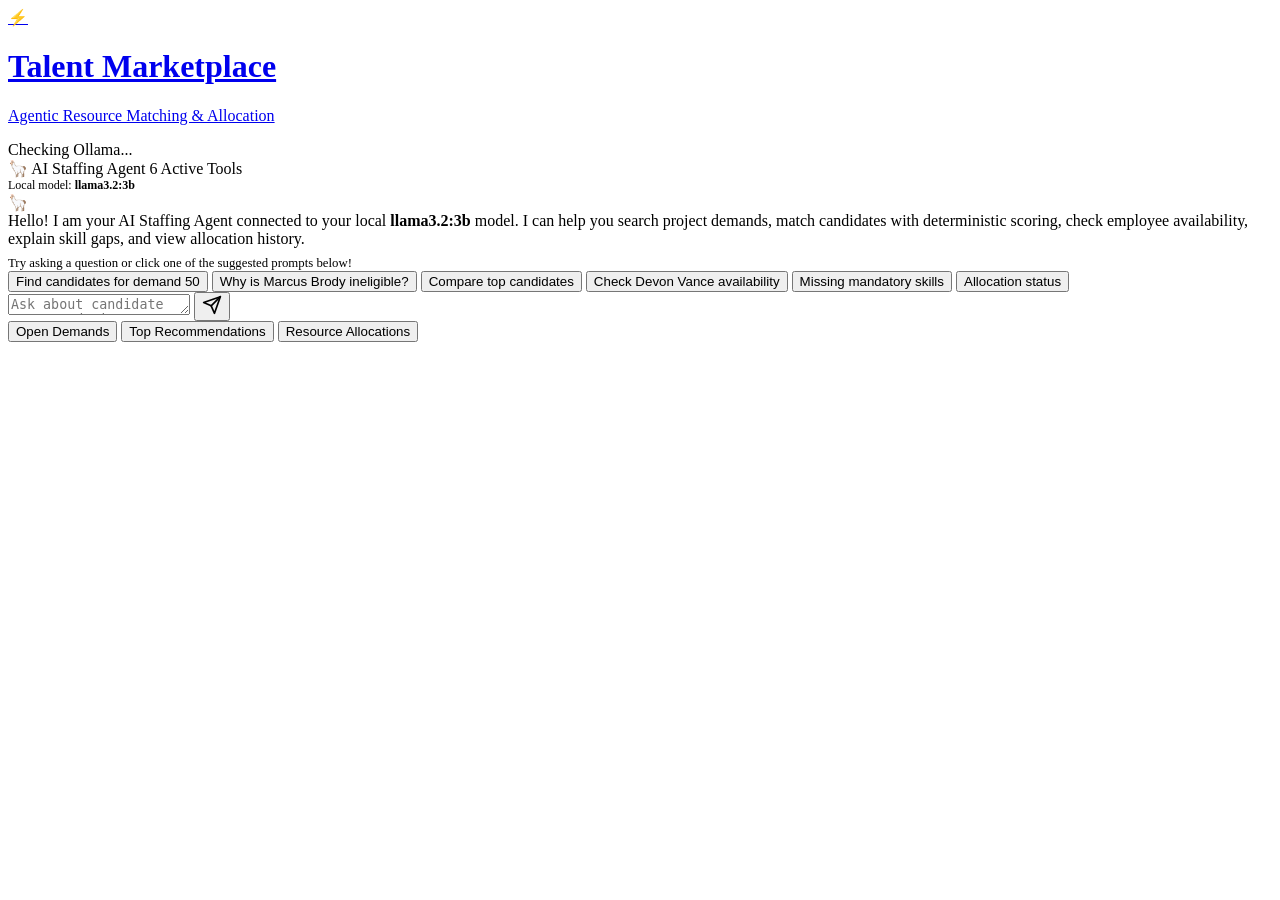
==== src/main/resources/static/index.html @ 1c545f40 "feat(ai): complete Phase 6 Agentic AI Integration with local Ollama llama3.2:3b and tool allowlist" ====
<!DOCTYPE html>
<html lang="en">
<head>
    <meta charset="UTF-8">
    <meta name="viewport" content="width=device-width, initial-scale=1.0">
    <title>AI-Driven Talent & Resource Allocation Marketplace</title>
    <meta name="description" content="Intelligent resource management marketplace matching employees to project demands using deterministic eligibility, availability assessment, and local Agentic AI with Ollama llama3.2:3b.">
    <!-- Google Fonts: Inter -->
    <link rel="preconnect" href="https://fonts.googleapis.com">
    <link rel="preconnect" href="https://fonts.gstatic.com" crossorigin>
    <link href="https://fonts.googleapis.com/css2?family=Inter:wght@400;500;600;700&display=swap" rel="stylesheet">
    <link rel="stylesheet" href="/css/style.css">
</head>
<body>
    <!-- Navbar -->
    <header class="navbar">
        <div class="nav-container">
            <a href="/" class="brand">
                <div class="brand-icon">⚡</div>
                <div class="brand-text">
                    <h1>Talent Marketplace</h1>
                    <p>Agentic Resource Matching & Allocation</p>
                </div>
            </a>
            <div class="status-badge-container">
                <div class="ollama-badge" id="ollamaStatusPill">
                    <span class="pulse-dot" id="statusDot"></span>
                    <span id="statusText">Checking Ollama...</span>
                </div>
            </div>
        </div>
    </header>

    <!-- Main Content Area -->
    <main class="main-wrapper">
        <!-- AI Staffing Agent Chat Panel -->
        <section class="chat-panel" aria-label="AI Staffing Agent Chat">
            <div class="chat-header">
                <div class="chat-header-title">
                    <span>🦙</span>
                    <span>AI Staffing Agent</span>
                    <span class="chat-tools-count">6 Active Tools</span>
                </div>
                <div style="font-size: 0.75rem; color: var(--text-muted);">
                    Local model: <strong>llama3.2:3b</strong>
                </div>
            </div>

            <!-- Messages Stream -->
            <div class="chat-messages" id="chatMessages">
                <div class="message-bubble assistant">
                    <div class="avatar ai-avatar">🦙</div>
                    <div class="message-content">
                        Hello! I am your AI Staffing Agent connected to your local <strong>llama3.2:3b</strong> model.
                        I can help you search project demands, match candidates with deterministic scoring, check employee availability, explain skill gaps, and view allocation history.
                        <div style="margin-top: 0.5rem; font-size: 0.8rem; color: var(--text-secondary);">
                            Try asking a question or click one of the suggested prompts below!
                        </div>
                    </div>
                </div>
            </div>

            <!-- Quick Prompts Bar -->
            <div class="quick-prompts" aria-label="Quick Prompt Suggestions">
                <button class="prompt-chip" data-prompt="Find eligible candidates for demand 50">Find candidates for demand 50</button>
                <button class="prompt-chip" data-prompt="Why is Marcus Brody not eligible for demand 50?">Why is Marcus Brody ineligible?</button>
                <button class="prompt-chip" data-prompt="Compare the top three candidates for demand 50">Compare top candidates</button>
                <button class="prompt-chip" data-prompt="Check whether Devon Vance is available during November 2026">Check Devon Vance availability</button>
                <button class="prompt-chip" data-prompt="Which mandatory skills are missing for demand 50?">Missing mandatory skills</button>
                <button class="prompt-chip" data-prompt="Show the current allocation status for demand 50">Allocation status</button>
            </div>

            <!-- Chat Input Area -->
            <form class="chat-input-area" id="chatForm" onsubmit="return false;">
                <textarea
                    id="chatInput"
                    class="chat-input"
                    placeholder="Ask about candidate recommendations, availability, or allocations..."
                    rows="1"
                    aria-label="Ask AI Assistant"
                ></textarea>
                <button type="submit" id="sendBtn" class="send-btn" aria-label="Send message">
                    <svg width="20" height="20" viewBox="0 0 24 24" fill="none" stroke="currentColor" stroke-width="2" stroke-linecap="round" stroke-linejoin="round">
                        <line x1="22" y1="2" x2="11" y2="13"></line>
                        <polygon points="22 2 15 22 11 13 2 9 22 2"></polygon>
                    </svg>
                </button>
            </form>
        </section>

        <!-- Marketplace Dashboard Overview -->
        <section class="dashboard-panel" aria-label="Marketplace Overview Dashboard">
            <div class="dashboard-header">
                <div class="tab-buttons">
                    <button class="tab-btn active" data-tab="demands">Open Demands</button>
                    <button class="tab-btn" data-tab="candidates">Top Recommendations</button>
                    <button class="tab-btn" data-tab="allocations">Resource Allocations</button>
                </div>
            </div>

            <div class="dashboard-content" id="dashboardContent">
                <!-- Dynamically loaded by app.js -->
            </div>
        </section>
    </main>

    <script src="/js/app.js"></script>
</body>
</html>
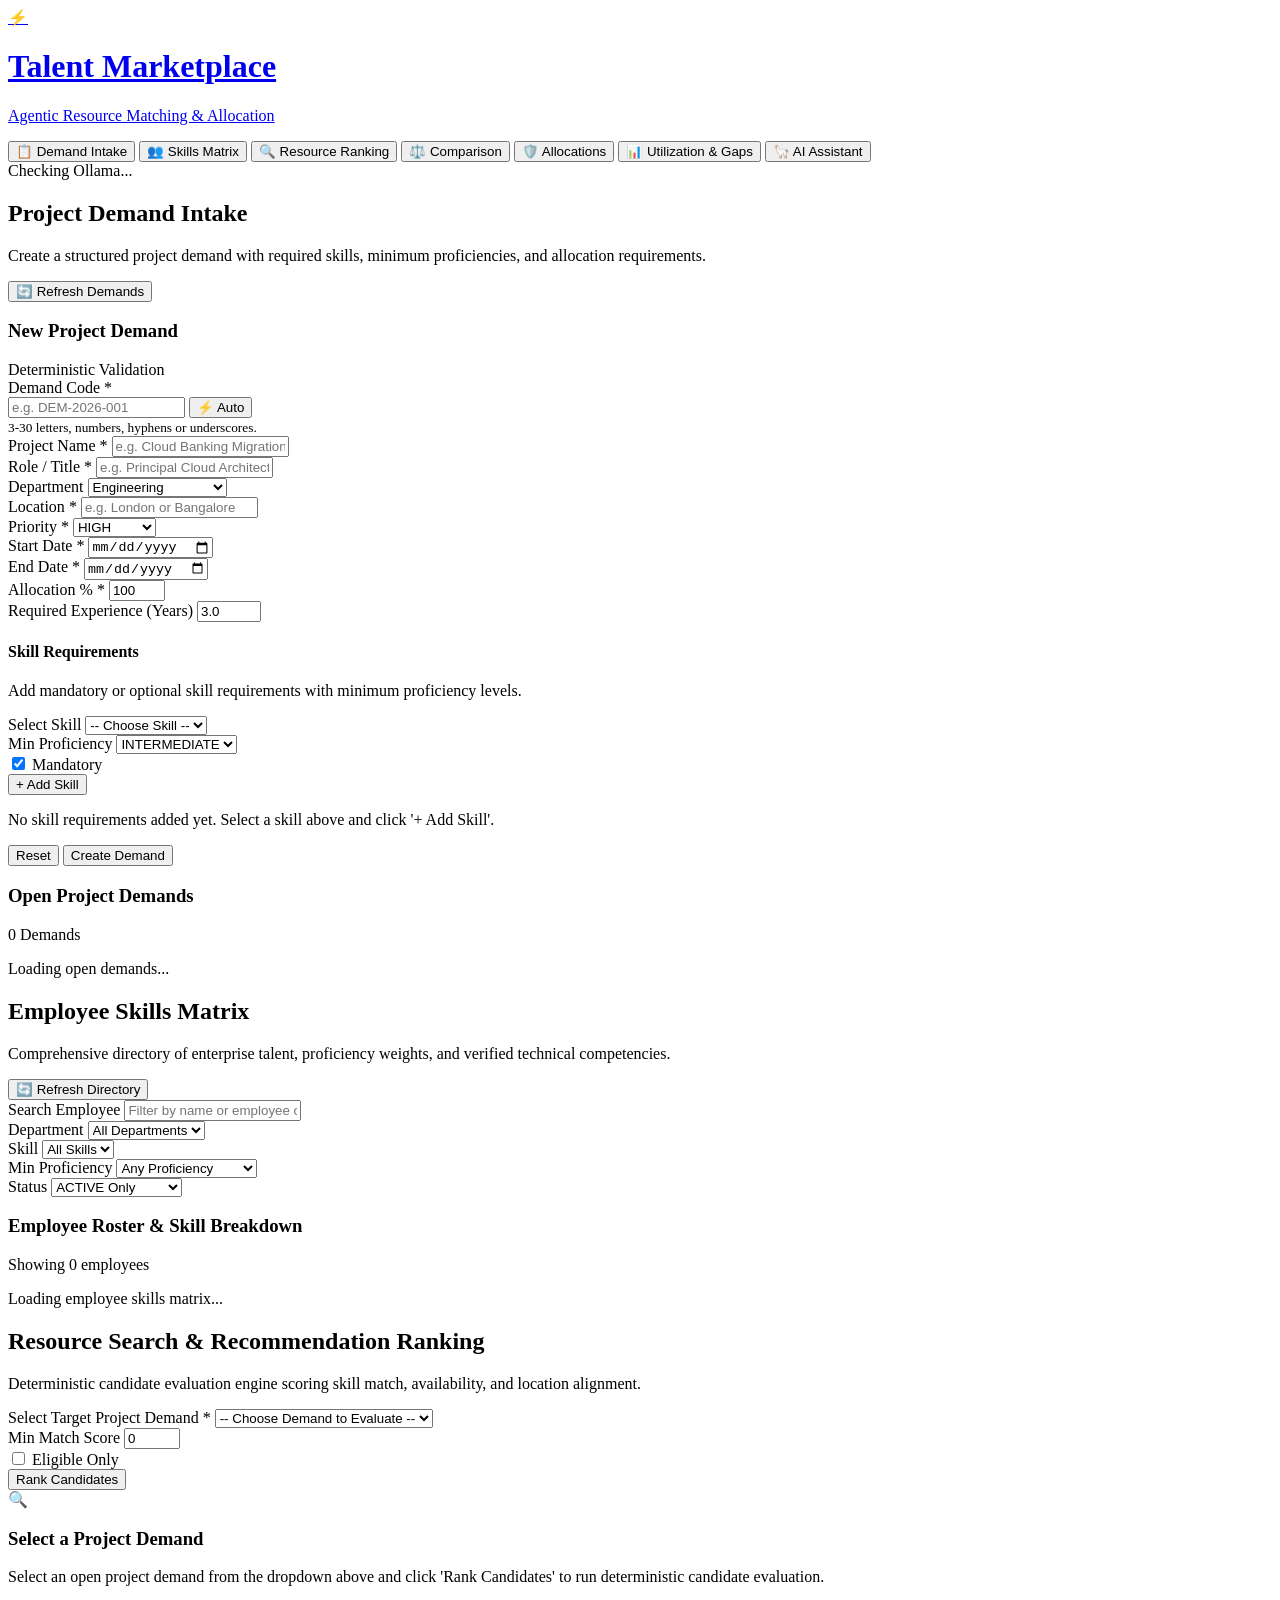
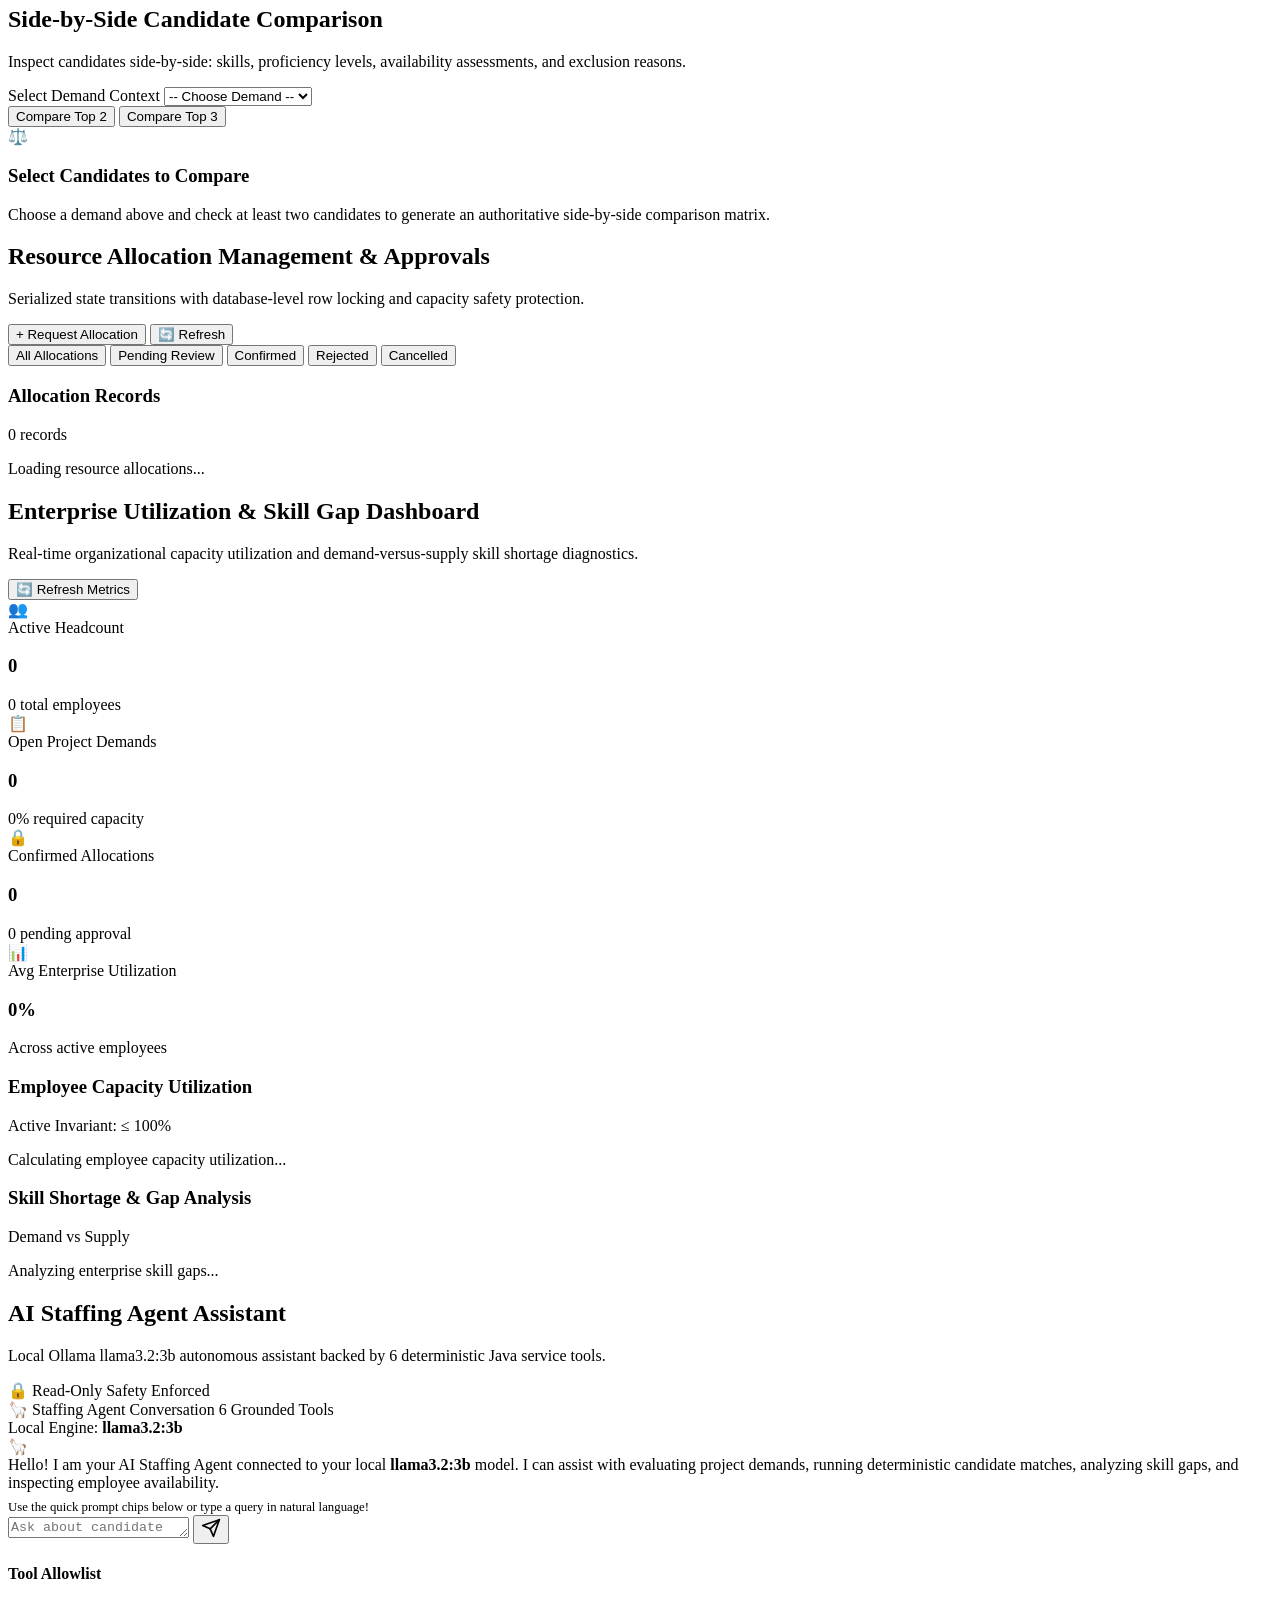
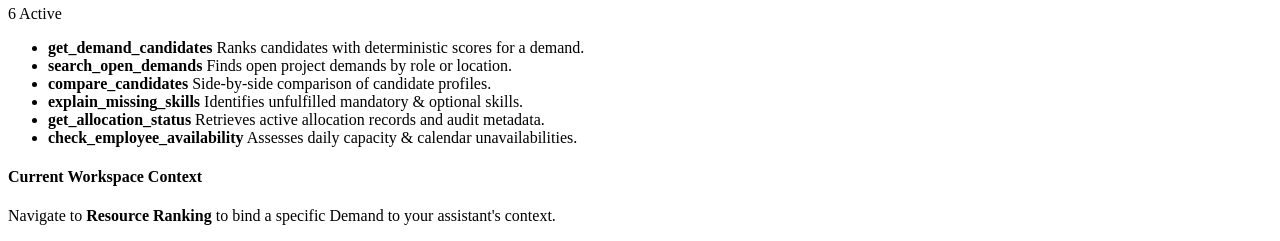
==== commit 11f92143: "feat(ui): complete marketplace screens and workflows" ====
--- a/src/main/resources/static/index.html
+++ b/src/main/resources/static/index.html
@@ -12,18 +12,71 @@
     <link rel="stylesheet" href="/css/style.css">
 </head>
 <body>
+    <!-- Global Notification Banner -->
+    <div id="toastNotification" class="toast-notification" role="alert" aria-live="polite" style="display: none;"></div>
+
+    <!-- Confirmation / Action Modal -->
+    <div id="actionModal" class="modal-overlay" style="display: none;" role="dialog" aria-modal="true" aria-labelledby="modalTitle">
+        <div class="modal-container">
+            <div class="modal-header">
+                <h3 id="modalTitle">Confirm Action</h3>
+                <button type="button" class="modal-close-btn" id="modalCloseBtn" aria-label="Close dialog">&times;</button>
+            </div>
+            <div class="modal-body" id="modalBody">
+                <!-- Injected dynamically -->
+            </div>
+            <div class="modal-footer" id="modalFooter">
+                <button type="button" class="btn btn-secondary" id="modalCancelBtn">Cancel</button>
+                <button type="button" class="btn btn-primary" id="modalConfirmBtn">Proceed</button>
+            </div>
+        </div>
+    </div>
+
     <!-- Navbar -->
     <header class="navbar">
         <div class="nav-container">
-            <a href="/" class="brand">
+            <a href="/" class="brand" aria-label="Talent Marketplace Home">
                 <div class="brand-icon">⚡</div>
                 <div class="brand-text">
                     <h1>Talent Marketplace</h1>
                     <p>Agentic Resource Matching & Allocation</p>
                 </div>
             </a>
+
+            <!-- Screen Navigation Tabs -->
+            <nav class="nav-tabs" aria-label="Primary Application Navigation">
+                <button class="nav-tab active" data-screen="demand-intake" id="navTabDemandIntake">
+                    <span class="tab-icon">📋</span>
+                    <span class="tab-label">Demand Intake</span>
+                </button>
+                <button class="nav-tab" data-screen="skills-matrix" id="navTabSkillsMatrix">
+                    <span class="tab-icon">👥</span>
+                    <span class="tab-label">Skills Matrix</span>
+                </button>
+                <button class="nav-tab" data-screen="resource-ranking" id="navTabResourceRanking">
+                    <span class="tab-icon">🔍</span>
+                    <span class="tab-label">Resource Ranking</span>
+                </button>
+                <button class="nav-tab" data-screen="candidate-comparison" id="navTabCandidateComparison">
+                    <span class="tab-icon">⚖️</span>
+                    <span class="tab-label">Comparison</span>
+                </button>
+                <button class="nav-tab" data-screen="allocation-approvals" id="navTabAllocationApprovals">
+                    <span class="tab-icon">🛡️</span>
+                    <span class="tab-label">Allocations</span>
+                </button>
+                <button class="nav-tab" data-screen="utilization-dashboard" id="navTabUtilizationDashboard">
+                    <span class="tab-icon">📊</span>
+                    <span class="tab-label">Utilization & Gaps</span>
+                </button>
+                <button class="nav-tab" data-screen="ai-assistant" id="navTabAiAssistant">
+                    <span class="tab-icon">🦙</span>
+                    <span class="tab-label">AI Assistant</span>
+                </button>
+            </nav>
+
             <div class="status-badge-container">
-                <div class="ollama-badge" id="ollamaStatusPill">
+                <div class="ollama-badge" id="ollamaStatusPill" title="Ollama Service Status">
                     <span class="pulse-dot" id="statusDot"></span>
                     <span id="statusText">Checking Ollama...</span>
                 </div>
@@ -31,79 +84,574 @@
         </div>
     </header>
 
-    <!-- Main Content Area -->
-    <main class="main-wrapper">
-        <!-- AI Staffing Agent Chat Panel -->
-        <section class="chat-panel" aria-label="AI Staffing Agent Chat">
-            <div class="chat-header">
-                <div class="chat-header-title">
-                    <span>🦙</span>
-                    <span>AI Staffing Agent</span>
-                    <span class="chat-tools-count">6 Active Tools</span>
-                </div>
-                <div style="font-size: 0.75rem; color: var(--text-muted);">
-                    Local model: <strong>llama3.2:3b</strong>
-                </div>
-            </div>
-
-            <!-- Messages Stream -->
-            <div class="chat-messages" id="chatMessages">
-                <div class="message-bubble assistant">
-                    <div class="avatar ai-avatar">🦙</div>
-                    <div class="message-content">
-                        Hello! I am your AI Staffing Agent connected to your local <strong>llama3.2:3b</strong> model.
-                        I can help you search project demands, match candidates with deterministic scoring, check employee availability, explain skill gaps, and view allocation history.
-                        <div style="margin-top: 0.5rem; font-size: 0.8rem; color: var(--text-secondary);">
-                            Try asking a question or click one of the suggested prompts below!
-                        </div>
-                    </div>
-                </div>
-            </div>
-
-            <!-- Quick Prompts Bar -->
-            <div class="quick-prompts" aria-label="Quick Prompt Suggestions">
-                <button class="prompt-chip" data-prompt="Find eligible candidates for demand 50">Find candidates for demand 50</button>
-                <button class="prompt-chip" data-prompt="Why is Marcus Brody not eligible for demand 50?">Why is Marcus Brody ineligible?</button>
-                <button class="prompt-chip" data-prompt="Compare the top three candidates for demand 50">Compare top candidates</button>
-                <button class="prompt-chip" data-prompt="Check whether Devon Vance is available during November 2026">Check Devon Vance availability</button>
-                <button class="prompt-chip" data-prompt="Which mandatory skills are missing for demand 50?">Missing mandatory skills</button>
-                <button class="prompt-chip" data-prompt="Show the current allocation status for demand 50">Allocation status</button>
-            </div>
-
-            <!-- Chat Input Area -->
-            <form class="chat-input-area" id="chatForm" onsubmit="return false;">
-                <textarea
-                    id="chatInput"
-                    class="chat-input"
-                    placeholder="Ask about candidate recommendations, availability, or allocations..."
-                    rows="1"
-                    aria-label="Ask AI Assistant"
-                ></textarea>
-                <button type="submit" id="sendBtn" class="send-btn" aria-label="Send message">
-                    <svg width="20" height="20" viewBox="0 0 24 24" fill="none" stroke="currentColor" stroke-width="2" stroke-linecap="round" stroke-linejoin="round">
-                        <line x1="22" y1="2" x2="11" y2="13"></line>
-                        <polygon points="22 2 15 22 11 13 2 9 22 2"></polygon>
-                    </svg>
-                </button>
-            </form>
+    <!-- Main Container -->
+    <main class="main-content" id="mainAppContent">
+
+        <!-- ========================================== -->
+        <!-- SCREEN 1: DEMAND INTAKE                    -->
+        <!-- ========================================== -->
+        <section id="screen-demand-intake" class="app-screen active" aria-labelledby="headingDemandIntake">
+            <div class="screen-header">
+                <div>
+                    <h2 id="headingDemandIntake">Project Demand Intake</h2>
+                    <p class="screen-subtitle">Create a structured project demand with required skills, minimum proficiencies, and allocation requirements.</p>
+                </div>
+                <button type="button" class="btn btn-secondary" id="btnRefreshDemands">🔄 Refresh Demands</button>
+            </div>
+
+            <div class="grid-layout-2col">
+                <!-- Demand Creation Form Card -->
+                <div class="card form-card">
+                    <div class="card-header">
+                        <h3>New Project Demand</h3>
+                        <span class="badge badge-grounded">Deterministic Validation</span>
+                    </div>
+
+                    <form id="demandForm" class="standard-form" novalidate>
+                        <!-- Inline Validation / Status Banner -->
+                        <div id="demandFormErrorBanner" class="error-banner" style="display: none;" role="alert"></div>
+                        <div id="demandFormSuccessBanner" class="success-banner" style="display: none;" role="status"></div>
+
+                        <div class="form-row form-row-2">
+                            <div class="form-group">
+                                <label for="demandCode">Demand Code <span class="required">*</span></label>
+                                <div class="input-with-action">
+                                    <input type="text" id="demandCode" name="demandCode" required maxlength="30" placeholder="e.g. DEM-2026-001" pattern="^[A-Za-z0-9_-]{3,30}$">
+                                    <button type="button" id="btnGenDemandCode" class="btn-input-addon" title="Auto-generate demand code">⚡ Auto</button>
+                                </div>
+                                <small class="form-hint">3-30 letters, numbers, hyphens or underscores.</small>
+                            </div>
+
+                            <div class="form-group">
+                                <label for="projectName">Project Name <span class="required">*</span></label>
+                                <input type="text" id="projectName" name="projectName" required maxlength="100" placeholder="e.g. Cloud Banking Migration">
+                            </div>
+                        </div>
+
+                        <div class="form-row form-row-2">
+                            <div class="form-group">
+                                <label for="demandRole">Role / Title <span class="required">*</span></label>
+                                <input type="text" id="demandRole" name="role" required maxlength="50" placeholder="e.g. Principal Cloud Architect">
+                            </div>
+
+                            <div class="form-group">
+                                <label for="demandDepartment">Department</label>
+                                <select id="demandDepartment" name="department">
+                                    <option value="Engineering">Engineering</option>
+                                    <option value="Platform">Platform</option>
+                                    <option value="Data & Analytics">Data & Analytics</option>
+                                    <option value="Product">Product</option>
+                                    <option value="Quality Engineering">Quality Engineering</option>
+                                    <option value="Security">Security</option>
+                                </select>
+                            </div>
+                        </div>
+
+                        <div class="form-row form-row-2">
+                            <div class="form-group">
+                                <label for="demandLocation">Location <span class="required">*</span></label>
+                                <input type="text" id="demandLocation" name="location" required maxlength="100" placeholder="e.g. London or Bangalore">
+                            </div>
+
+                            <div class="form-group">
+                                <label for="demandPriority">Priority <span class="required">*</span></label>
+                                <select id="demandPriority" name="priority" required>
+                                    <option value="LOW">LOW</option>
+                                    <option value="MEDIUM">MEDIUM</option>
+                                    <option value="HIGH" selected>HIGH</option>
+                                    <option value="CRITICAL">CRITICAL</option>
+                                </select>
+                            </div>
+                        </div>
+
+                        <div class="form-row form-row-3">
+                            <div class="form-group">
+                                <label for="demandStartDate">Start Date <span class="required">*</span></label>
+                                <input type="date" id="demandStartDate" name="startDate" required>
+                            </div>
+
+                            <div class="form-group">
+                                <label for="demandEndDate">End Date <span class="required">*</span></label>
+                                <input type="date" id="demandEndDate" name="endDate" required>
+                            </div>
+
+                            <div class="form-group">
+                                <label for="demandAllocationPercent">Allocation % <span class="required">*</span></label>
+                                <input type="number" id="demandAllocationPercent" name="allocationPercent" min="1" max="100" value="100" required>
+                            </div>
+                        </div>
+
+                        <div class="form-group">
+                            <label for="demandExperience">Required Experience (Years)</label>
+                            <input type="number" id="demandExperience" name="requiredExperienceYears" min="0" max="40" step="0.5" value="3.0">
+                        </div>
+
+                        <!-- Skill Requirements Sub-Section -->
+                        <div class="form-section-divider">
+                            <h4>Skill Requirements</h4>
+                            <p class="form-section-sub">Add mandatory or optional skill requirements with minimum proficiency levels.</p>
+                        </div>
+
+                        <div class="skill-builder-row">
+                            <div class="form-group flex-2">
+                                <label for="skillSelect">Select Skill</label>
+                                <select id="skillSelect">
+                                    <option value="">-- Choose Skill --</option>
+                                    <!-- Populated dynamically via /api/skills -->
+                                </select>
+                            </div>
+
+                            <div class="form-group flex-1">
+                                <label for="skillProficiency">Min Proficiency</label>
+                                <select id="skillProficiency">
+                                    <option value="BEGINNER">BEGINNER</option>
+                                    <option value="INTERMEDIATE" selected>INTERMEDIATE</option>
+                                    <option value="ADVANCED">ADVANCED</option>
+                                </select>
+                            </div>
+
+                            <div class="form-group flex-checkbox">
+                                <label class="checkbox-container">
+                                    <input type="checkbox" id="skillMandatory" checked>
+                                    <span class="checkbox-label">Mandatory</span>
+                                </label>
+                            </div>
+
+                            <div class="form-group flex-action">
+                                <button type="button" id="btnAddSkillReq" class="btn btn-secondary btn-sm">+ Add Skill</button>
+                            </div>
+                        </div>
+
+                        <!-- Skill Requirements List Chips -->
+                        <div id="requiredSkillsChipsContainer" class="skills-chips-wrapper">
+                            <p class="text-muted text-sm" id="emptySkillsPrompt">No skill requirements added yet. Select a skill above and click '+ Add Skill'.</p>
+                        </div>
+
+                        <div class="form-actions">
+                            <button type="reset" class="btn btn-secondary" id="btnResetDemandForm">Reset</button>
+                            <button type="submit" class="btn btn-primary" id="btnSubmitDemand">Create Demand</button>
+                        </div>
+                    </form>
+                </div>
+
+                <!-- Existing Open Demands List Card -->
+                <div class="card">
+                    <div class="card-header">
+                        <h3>Open Project Demands</h3>
+                        <span class="badge badge-tool" id="openDemandsCountBadge">0 Demands</span>
+                    </div>
+                    <div class="card-body scrollable-body" id="openDemandsListContainer">
+                        <div class="loading-state"><div class="spinner"></div><p>Loading open demands...</p></div>
+                    </div>
+                </div>
+            </div>
         </section>
 
-        <!-- Marketplace Dashboard Overview -->
-        <section class="dashboard-panel" aria-label="Marketplace Overview Dashboard">
-            <div class="dashboard-header">
-                <div class="tab-buttons">
-                    <button class="tab-btn active" data-tab="demands">Open Demands</button>
-                    <button class="tab-btn" data-tab="candidates">Top Recommendations</button>
-                    <button class="tab-btn" data-tab="allocations">Resource Allocations</button>
-                </div>
-            </div>
-
-            <div class="dashboard-content" id="dashboardContent">
-                <!-- Dynamically loaded by app.js -->
+        <!-- ========================================== -->
+        <!-- SCREEN 2: EMPLOYEE SKILLS MATRIX           -->
+        <!-- ========================================== -->
+        <section id="screen-skills-matrix" class="app-screen" aria-labelledby="headingSkillsMatrix">
+            <div class="screen-header">
+                <div>
+                    <h2 id="headingSkillsMatrix">Employee Skills Matrix</h2>
+                    <p class="screen-subtitle">Comprehensive directory of enterprise talent, proficiency weights, and verified technical competencies.</p>
+                </div>
+                <div class="header-actions">
+                    <button type="button" class="btn btn-secondary" id="btnRefreshMatrix">🔄 Refresh Directory</button>
+                </div>
+            </div>
+
+            <!-- Filters Bar -->
+            <div class="filters-card">
+                <div class="filters-grid">
+                    <div class="filter-item">
+                        <label for="filterMatrixSearch">Search Employee</label>
+                        <input type="text" id="filterMatrixSearch" placeholder="Filter by name or employee code...">
+                    </div>
+                    <div class="filter-item">
+                        <label for="filterMatrixDepartment">Department</label>
+                        <select id="filterMatrixDepartment">
+                            <option value="">All Departments</option>
+                        </select>
+                    </div>
+                    <div class="filter-item">
+                        <label for="filterMatrixSkill">Skill</label>
+                        <select id="filterMatrixSkill">
+                            <option value="">All Skills</option>
+                        </select>
+                    </div>
+                    <div class="filter-item">
+                        <label for="filterMatrixProficiency">Min Proficiency</label>
+                        <select id="filterMatrixProficiency">
+                            <option value="">Any Proficiency</option>
+                            <option value="BEGINNER">BEGINNER (1)</option>
+                            <option value="INTERMEDIATE">INTERMEDIATE (2)</option>
+                            <option value="ADVANCED">ADVANCED (3)</option>
+                        </select>
+                    </div>
+                    <div class="filter-item">
+                        <label for="filterMatrixStatus">Status</label>
+                        <select id="filterMatrixStatus">
+                            <option value="">All Statuses</option>
+                            <option value="ACTIVE" selected>ACTIVE Only</option>
+                            <option value="ON_LEAVE">ON_LEAVE</option>
+                            <option value="NOTICE_PERIOD">NOTICE_PERIOD</option>
+                            <option value="TERMINATED">TERMINATED</option>
+                        </select>
+                    </div>
+                </div>
+            </div>
+
+            <!-- Matrix Table -->
+            <div class="card table-card">
+                <div class="card-header">
+                    <div class="table-info">
+                        <h3>Employee Roster & Skill Breakdown</h3>
+                        <span id="matrixCountDisplay" class="text-sm text-secondary">Showing 0 employees</span>
+                    </div>
+                </div>
+                <div class="table-responsive" id="matrixTableContainer">
+                    <div class="loading-state"><div class="spinner"></div><p>Loading employee skills matrix...</p></div>
+                </div>
             </div>
         </section>
+
+        <!-- ========================================== -->
+        <!-- SCREEN 3: RESOURCE SEARCH AND RANKING      -->
+        <!-- ========================================== -->
+        <section id="screen-resource-ranking" class="app-screen" aria-labelledby="headingResourceRanking">
+            <div class="screen-header">
+                <div>
+                    <h2 id="headingResourceRanking">Resource Search & Recommendation Ranking</h2>
+                    <p class="screen-subtitle">Deterministic candidate evaluation engine scoring skill match, availability, and location alignment.</p>
+                </div>
+            </div>
+
+            <!-- Demand Selector & Controls -->
+            <div class="controls-card">
+                <div class="demand-selector-bar">
+                    <div class="form-group flex-2">
+                        <label for="rankingDemandSelect">Select Target Project Demand <span class="required">*</span></label>
+                        <select id="rankingDemandSelect">
+                            <option value="">-- Choose Demand to Evaluate --</option>
+                        </select>
+                    </div>
+                    <div class="form-group flex-1">
+                        <label for="rankingMinScore">Min Match Score</label>
+                        <input type="number" id="rankingMinScore" min="0" max="100" value="0" placeholder="e.g. 50">
+                    </div>
+                    <div class="form-group flex-checkbox">
+                        <label class="checkbox-container">
+                            <input type="checkbox" id="rankingEligibleOnly">
+                            <span class="checkbox-label">Eligible Only</span>
+                        </label>
+                    </div>
+                    <div class="form-group flex-action">
+                        <button type="button" class="btn btn-primary" id="btnRunRanking">Rank Candidates</button>
+                    </div>
+                </div>
+
+                <!-- Selected Demand Summary Ribbon -->
+                <div id="rankingDemandSummary" class="demand-summary-ribbon" style="display: none;"></div>
+            </div>
+
+            <!-- Action Toolbar for Selected Candidates -->
+            <div id="rankingActionToolbar" class="action-toolbar" style="display: none;">
+                <span id="selectedCandidatesCountText">0 candidates selected</span>
+                <div class="toolbar-buttons">
+                    <button type="button" class="btn btn-primary btn-sm" id="btnCompareSelectedFromRanking">⚖️ Compare Selected Candidates</button>
+                    <button type="button" class="btn btn-secondary btn-sm" id="btnClearSelectedCandidates">Clear Selection</button>
+                </div>
+            </div>
+
+            <!-- Candidates Results List Container -->
+            <div id="rankingResultsContainer">
+                <div class="empty-state">
+                    <span class="empty-icon">🔍</span>
+                    <h3>Select a Project Demand</h3>
+                    <p>Select an open project demand from the dropdown above and click 'Rank Candidates' to run deterministic candidate evaluation.</p>
+                </div>
+            </div>
+        </section>
+
+        <!-- ========================================== -->
+        <!-- SCREEN 4: CANDIDATE COMPARISON             -->
+        <!-- ========================================== -->
+        <section id="screen-candidate-comparison" class="app-screen" aria-labelledby="headingCandidateComparison">
+            <div class="screen-header">
+                <div>
+                    <h2 id="headingCandidateComparison">Side-by-Side Candidate Comparison</h2>
+                    <p class="screen-subtitle">Inspect candidates side-by-side: skills, proficiency levels, availability assessments, and exclusion reasons.</p>
+                </div>
+            </div>
+
+            <!-- Comparison Selection Bar -->
+            <div class="controls-card">
+                <div class="comparison-header-row">
+                    <div class="form-group flex-2">
+                        <label for="compareDemandSelect">Select Demand Context</label>
+                        <select id="compareDemandSelect">
+                            <option value="">-- Choose Demand --</option>
+                        </select>
+                    </div>
+                    <div class="comparison-quick-actions">
+                        <button type="button" class="btn btn-secondary btn-sm" id="btnQuickCompareTop2">Compare Top 2</button>
+                        <button type="button" class="btn btn-secondary btn-sm" id="btnQuickCompareTop3">Compare Top 3</button>
+                    </div>
+                </div>
+
+                <!-- Candidate Checkbox Selector Grid -->
+                <div id="comparisonCandidateCheckboxes" class="candidate-checkbox-selector" style="display: none;">
+                    <!-- Injected dynamically -->
+                </div>
+            </div>
+
+            <!-- Side-by-Side Comparison Container -->
+            <div id="comparisonTableWrapper" class="comparison-results-wrapper">
+                <div class="empty-state">
+                    <span class="empty-icon">⚖️</span>
+                    <h3>Select Candidates to Compare</h3>
+                    <p>Choose a demand above and check at least two candidates to generate an authoritative side-by-side comparison matrix.</p>
+                </div>
+            </div>
+        </section>
+
+        <!-- ========================================== -->
+        <!-- SCREEN 5: ALLOCATION APPROVAL WORKFLOW     -->
+        <!-- ========================================== -->
+        <section id="screen-allocation-approvals" class="app-screen" aria-labelledby="headingAllocationApprovals">
+            <div class="screen-header">
+                <div>
+                    <h2 id="headingAllocationApprovals">Resource Allocation Management & Approvals</h2>
+                    <p class="screen-subtitle">Serialized state transitions with database-level row locking and capacity safety protection.</p>
+                </div>
+                <div class="header-actions">
+                    <button type="button" class="btn btn-primary" id="btnOpenNewAllocationModal">+ Request Allocation</button>
+                    <button type="button" class="btn btn-secondary" id="btnRefreshAllocations">🔄 Refresh</button>
+                </div>
+            </div>
+
+            <!-- Status Filter Tabs -->
+            <div class="status-filter-pills" role="tablist">
+                <button type="button" class="pill-btn active" data-status="ALL">All Allocations</button>
+                <button type="button" class="pill-btn" data-status="PENDING">Pending Review</button>
+                <button type="button" class="pill-btn" data-status="CONFIRMED">Confirmed</button>
+                <button type="button" class="pill-btn" data-status="REJECTED">Rejected</button>
+                <button type="button" class="pill-btn" data-status="CANCELLED">Cancelled</button>
+            </div>
+
+            <!-- Allocations Table Card -->
+            <div class="card table-card">
+                <div class="card-header">
+                    <div class="table-info">
+                        <h3>Allocation Records</h3>
+                        <span id="allocationsCountDisplay" class="text-sm text-secondary">0 records</span>
+                    </div>
+                </div>
+                <div class="table-responsive" id="allocationsTableContainer">
+                    <div class="loading-state"><div class="spinner"></div><p>Loading resource allocations...</p></div>
+                </div>
+            </div>
+        </section>
+
+        <!-- ========================================== -->
+        <!-- SCREEN 6: UTILIZATION & SKILL-GAP DASHBOARD -->
+        <!-- ========================================== -->
+        <section id="screen-utilization-dashboard" class="app-screen" aria-labelledby="headingUtilizationDashboard">
+            <div class="screen-header">
+                <div>
+                    <h2 id="headingUtilizationDashboard">Enterprise Utilization & Skill Gap Dashboard</h2>
+                    <p class="screen-subtitle">Real-time organizational capacity utilization and demand-versus-supply skill shortage diagnostics.</p>
+                </div>
+                <div class="header-actions">
+                    <button type="button" class="btn btn-secondary" id="btnRefreshDashboard">🔄 Refresh Metrics</button>
+                </div>
+            </div>
+
+            <!-- KPI Metric Cards -->
+            <div class="metric-cards-grid">
+                <div class="metric-card">
+                    <div class="metric-icon">👥</div>
+                    <div class="metric-info">
+                        <span class="metric-title">Active Headcount</span>
+                        <h3 class="metric-value" id="kpiActiveEmployees">0</h3>
+                        <span class="metric-sub" id="kpiTotalEmployees">0 total employees</span>
+                    </div>
+                </div>
+
+                <div class="metric-card">
+                    <div class="metric-icon">📋</div>
+                    <div class="metric-info">
+                        <span class="metric-title">Open Project Demands</span>
+                        <h3 class="metric-value" id="kpiOpenDemands">0</h3>
+                        <span class="metric-sub" id="kpiDemandedCapacity">0% required capacity</span>
+                    </div>
+                </div>
+
+                <div class="metric-card">
+                    <div class="metric-icon">🔒</div>
+                    <div class="metric-info">
+                        <span class="metric-title">Confirmed Allocations</span>
+                        <h3 class="metric-value" id="kpiConfirmedAllocations">0</h3>
+                        <span class="metric-sub" id="kpiPendingAllocations">0 pending approval</span>
+                    </div>
+                </div>
+
+                <div class="metric-card">
+                    <div class="metric-icon">📊</div>
+                    <div class="metric-info">
+                        <span class="metric-title">Avg Enterprise Utilization</span>
+                        <h3 class="metric-value" id="kpiAvgUtilization">0%</h3>
+                        <span class="metric-sub">Across active employees</span>
+                    </div>
+                </div>
+            </div>
+
+            <!-- Dashboard Split Layout: Utilization Table & Skill Gap Analysis -->
+            <div class="grid-layout-2col">
+                <!-- Section A: Employee Capacity Utilization -->
+                <div class="card">
+                    <div class="card-header">
+                        <h3>Employee Capacity Utilization</h3>
+                        <span class="badge badge-grounded">Active Invariant: &le; 100%</span>
+                    </div>
+                    <div class="card-body scrollable-body" id="utilizationListContainer">
+                        <div class="loading-state"><div class="spinner"></div><p>Calculating employee capacity utilization...</p></div>
+                    </div>
+                </div>
+
+                <!-- Section B: Enterprise Skill Gap Analysis -->
+                <div class="card">
+                    <div class="card-header">
+                        <h3>Skill Shortage & Gap Analysis</h3>
+                        <span class="badge badge-tool">Demand vs Supply</span>
+                    </div>
+                    <div class="card-body scrollable-body" id="skillGapsListContainer">
+                        <div class="loading-state"><div class="spinner"></div><p>Analyzing enterprise skill gaps...</p></div>
+                    </div>
+                </div>
+            </div>
+        </section>
+
+        <!-- ========================================== -->
+        <!-- SCREEN 7: AI ASSISTANT                     -->
+        <!-- ========================================== -->
+        <section id="screen-ai-assistant" class="app-screen" aria-labelledby="headingAiAssistant">
+            <div class="screen-header">
+                <div>
+                    <h2 id="headingAiAssistant">AI Staffing Agent Assistant</h2>
+                    <p class="screen-subtitle">Local Ollama llama3.2:3b autonomous assistant backed by 6 deterministic Java service tools.</p>
+                </div>
+                <div class="safety-pill">
+                    <span>🔒 Read-Only Safety Enforced</span>
+                </div>
+            </div>
+
+            <div class="ai-assistant-wrapper">
+                <!-- Chat Panel -->
+                <div class="chat-container">
+                    <div class="chat-header">
+                        <div class="chat-header-title">
+                            <span class="llama-icon">🦙</span>
+                            <span>Staffing Agent Conversation</span>
+                            <span class="chat-tools-count">6 Grounded Tools</span>
+                        </div>
+                        <div class="chat-header-meta">
+                            Local Engine: <strong>llama3.2:3b</strong>
+                        </div>
+                    </div>
+
+                    <!-- Messages Stream -->
+                    <div class="chat-messages" id="chatMessages" role="log" aria-live="polite">
+                        <div class="message-bubble assistant">
+                            <div class="avatar ai-avatar">🦙</div>
+                            <div class="message-content">
+                                Hello! I am your AI Staffing Agent connected to your local <strong>llama3.2:3b</strong> model.
+                                I can assist with evaluating project demands, running deterministic candidate matches, analyzing skill gaps, and inspecting employee availability.
+                                <div style="margin-top: 0.5rem; font-size: 0.8rem; color: var(--text-secondary);">
+                                    Use the quick prompt chips below or type a query in natural language!
+                                </div>
+                            </div>
+                        </div>
+                    </div>
+
+                    <!-- Dynamic Contextual Quick Prompts Bar -->
+                    <div class="quick-prompts-bar" id="quickPromptsBar" aria-label="Quick Prompt Suggestions">
+                        <!-- Populated dynamically with context chips -->
+                    </div>
+
+                    <!-- Chat Input Area -->
+                    <form class="chat-input-area" id="chatForm" onsubmit="return false;">
+                        <textarea
+                            id="chatInput"
+                            class="chat-input"
+                            placeholder="Ask about candidate recommendations, availability, or allocations..."
+                            rows="1"
+                            aria-label="Ask AI Assistant"
+                        ></textarea>
+                        <button type="submit" id="sendBtn" class="send-btn" aria-label="Send message">
+                            <svg width="20" height="20" viewBox="0 0 24 24" fill="none" stroke="currentColor" stroke-width="2" stroke-linecap="round" stroke-linejoin="round">
+                                <line x1="22" y1="2" x2="11" y2="13"></line>
+                                <polygon points="22 2 15 22 11 13 2 9 22 2"></polygon>
+                            </svg>
+                        </button>
+                    </form>
+                </div>
+
+                <!-- AI Tools & Context Reference Sidebar -->
+                <div class="ai-sidebar">
+                    <div class="card">
+                        <div class="card-header">
+                            <h4>Tool Allowlist</h4>
+                            <span class="badge badge-tool">6 Active</span>
+                        </div>
+                        <div class="card-body">
+                            <ul class="tool-list">
+                                <li>
+                                    <strong>get_demand_candidates</strong>
+                                    <span>Ranks candidates with deterministic scores for a demand.</span>
+                                </li>
+                                <li>
+                                    <strong>search_open_demands</strong>
+                                    <span>Finds open project demands by role or location.</span>
+                                </li>
+                                <li>
+                                    <strong>compare_candidates</strong>
+                                    <span>Side-by-side comparison of candidate profiles.</span>
+                                </li>
+                                <li>
+                                    <strong>explain_missing_skills</strong>
+                                    <span>Identifies unfulfilled mandatory & optional skills.</span>
+                                </li>
+                                <li>
+                                    <strong>get_allocation_status</strong>
+                                    <span>Retrieves active allocation records and audit metadata.</span>
+                                </li>
+                                <li>
+                                    <strong>check_employee_availability</strong>
+                                    <span>Assesses daily capacity & calendar unavailabilities.</span>
+                                </li>
+                            </ul>
+                        </div>
+                    </div>
+
+                    <div class="card" style="margin-top: 1rem;">
+                        <div class="card-header">
+                            <h4>Current Workspace Context</h4>
+                        </div>
+                        <div class="card-body">
+                            <div class="context-detail" id="aiContextDetail">
+                                <p class="text-sm text-secondary">Navigate to <strong>Resource Ranking</strong> to bind a specific Demand to your assistant's context.</p>
+                            </div>
+                        </div>
+                    </div>
+                </div>
+            </div>
+        </section>
+
     </main>
 
+    <!-- Global Scripts -->
     <script src="/js/app.js"></script>
 </body>
 </html>
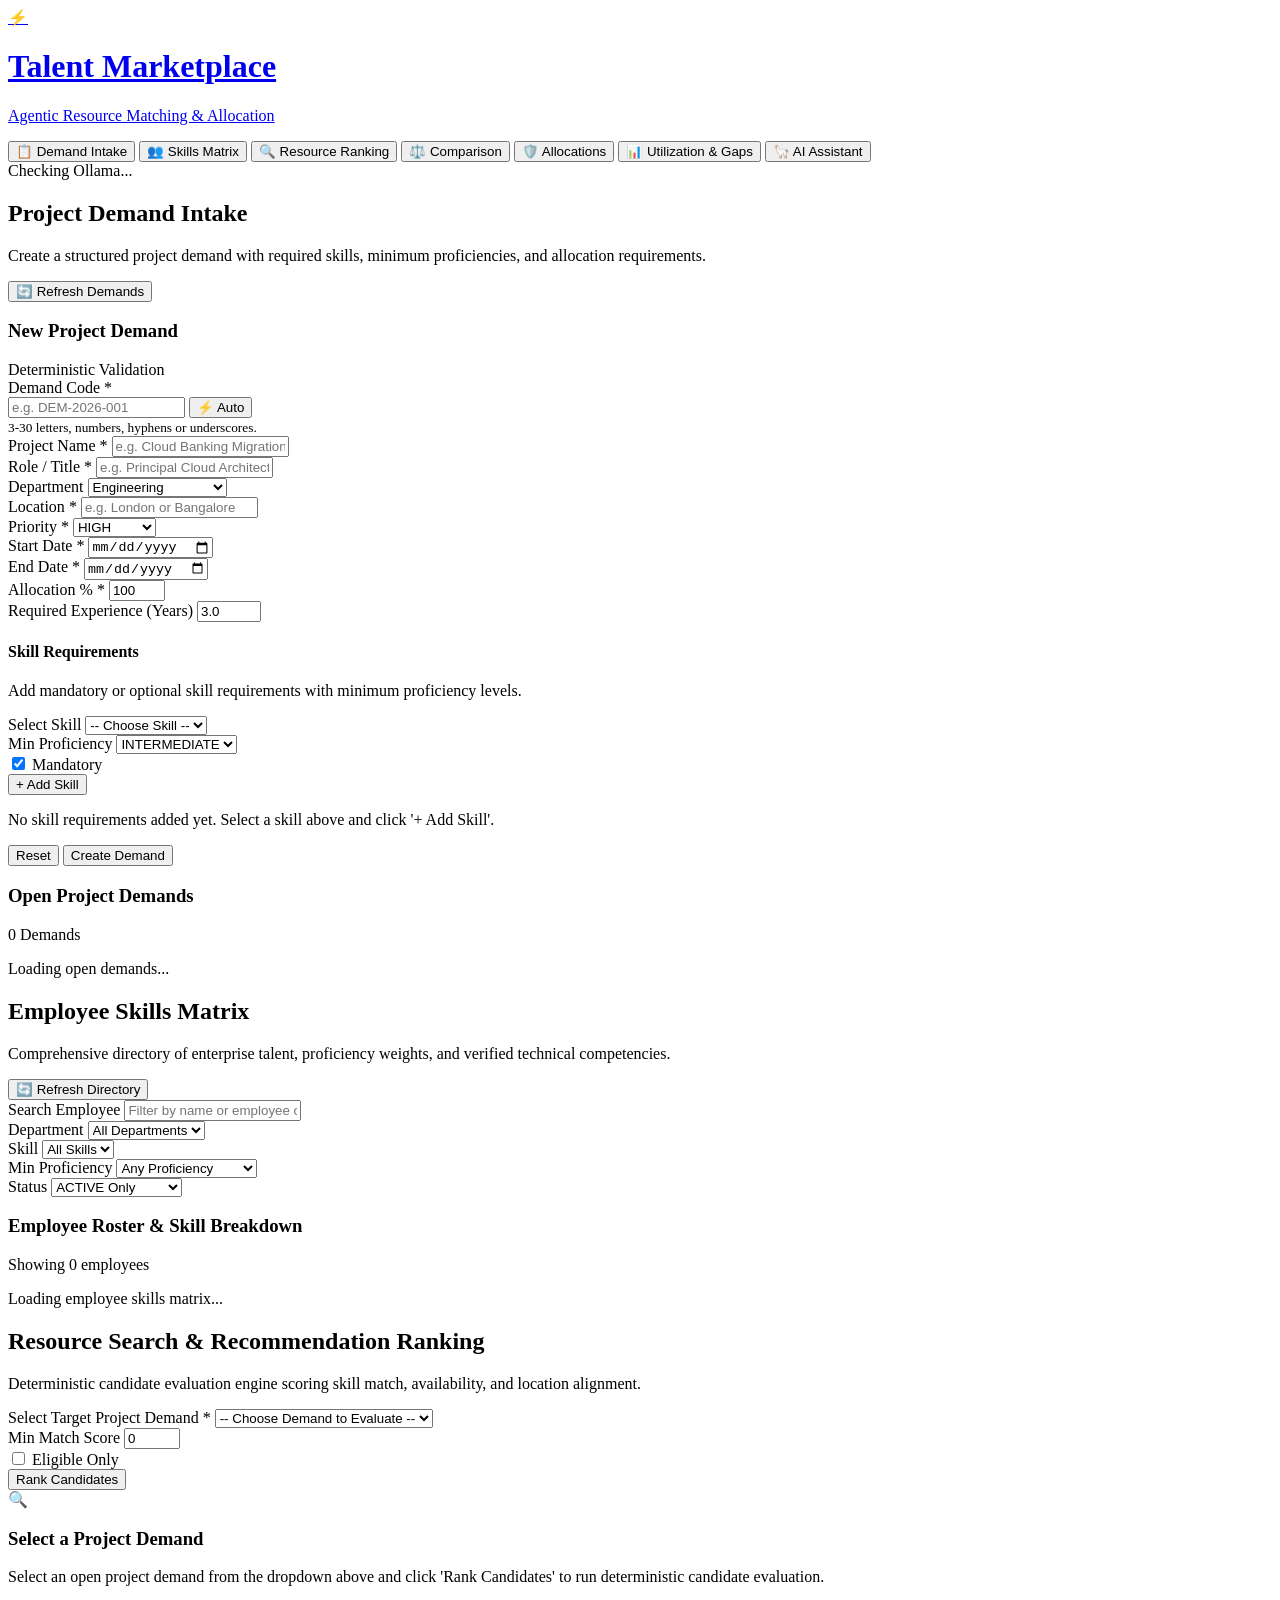
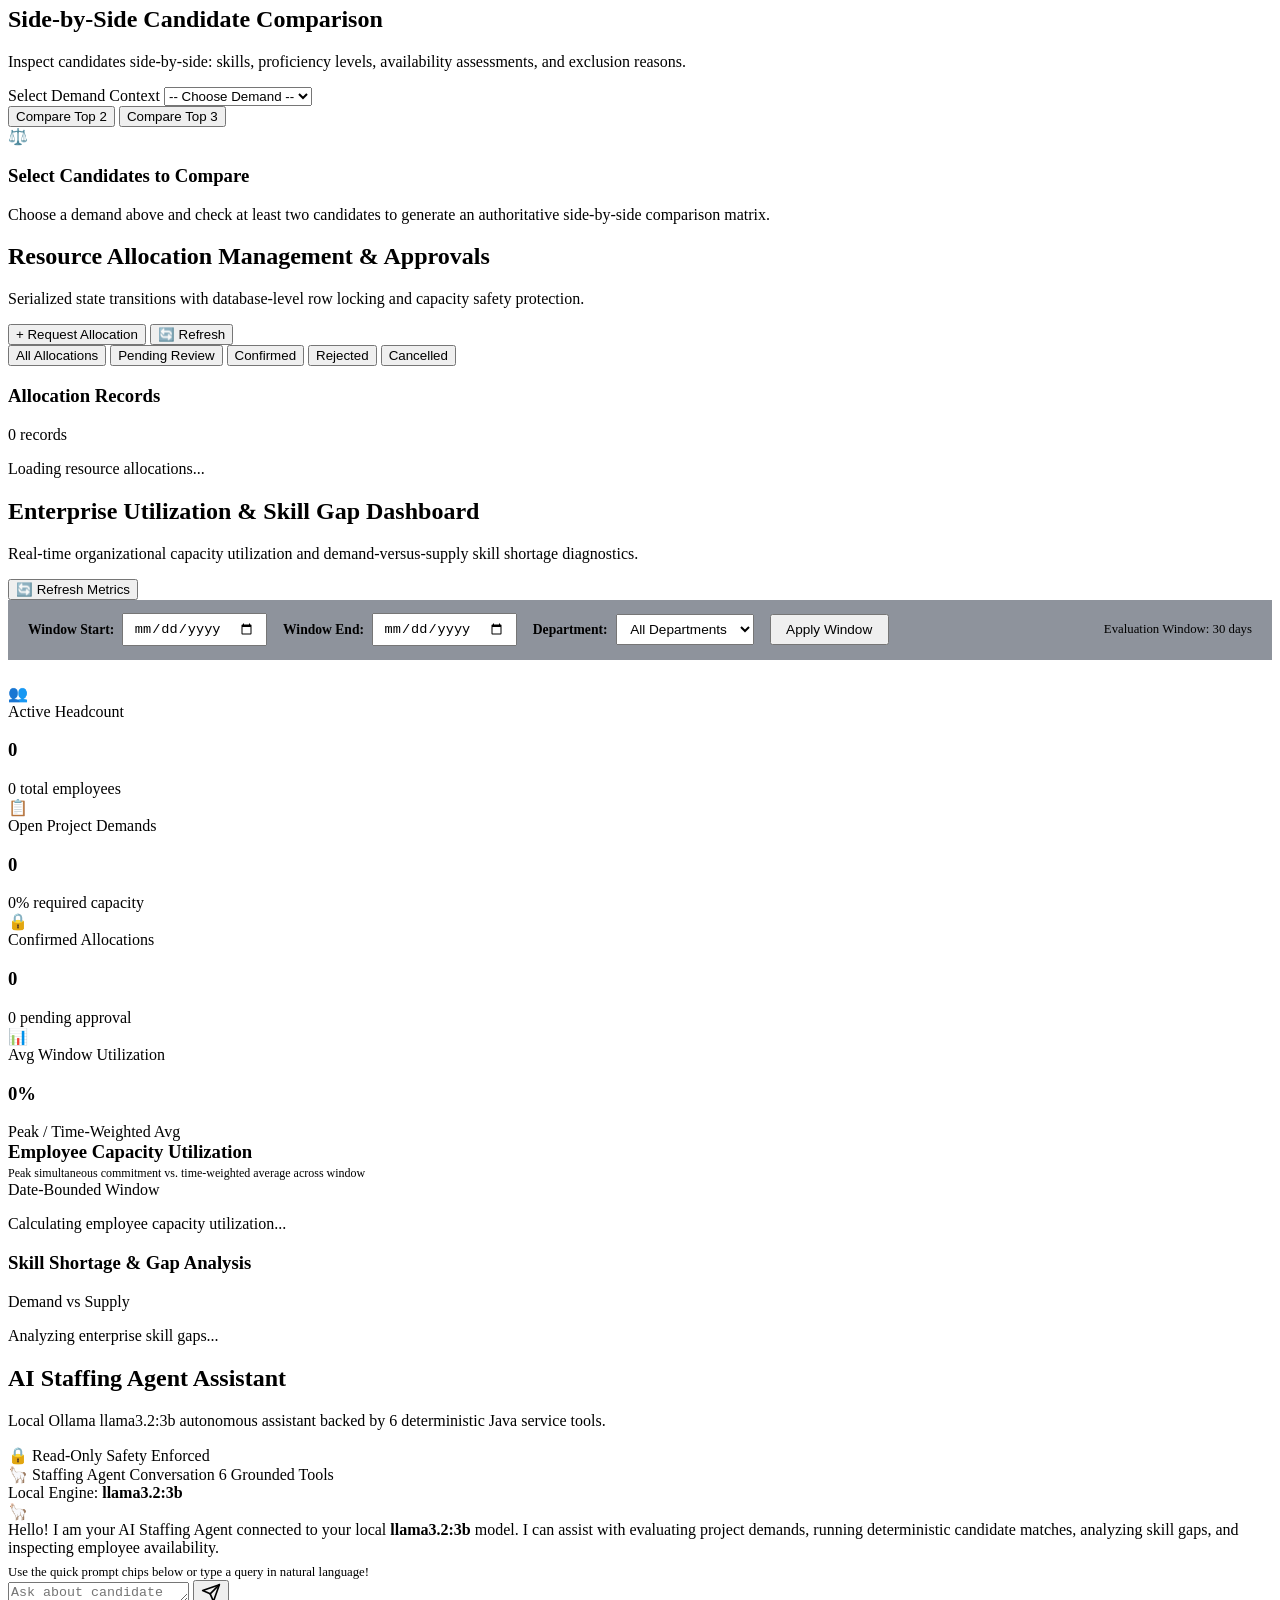
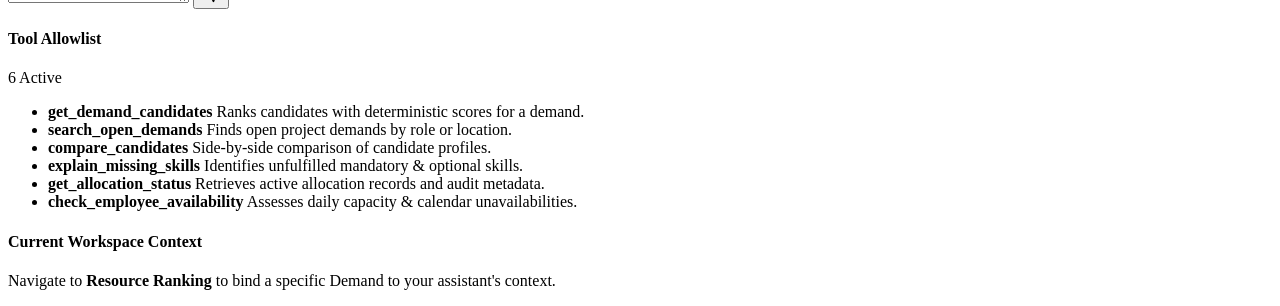
==== commit 9b88fccb: "feat(analytics): implement reports and versioned migrations" ====
--- a/src/main/resources/static/index.html
+++ b/src/main/resources/static/index.html
@@ -468,6 +468,26 @@
                 </div>
             </div>
 
+            <!-- Date Window Filter Bar -->
+            <div class="filter-bar" style="display:flex; align-items:center; gap:1rem; flex-wrap:wrap; margin-bottom:1.5rem; background:rgba(30,41,59,0.5); padding:0.85rem 1.25rem; border-radius:var(--radius-sm); border:1px solid var(--border-color);">
+                <div style="display:flex; align-items:center; gap:0.5rem;">
+                    <label for="utilFilterStartDate" style="font-size:0.85rem; font-weight:600; color:var(--text-secondary);">Window Start:</label>
+                    <input type="date" id="utilFilterStartDate" class="form-input" style="padding:0.35rem 0.6rem; font-size:0.85rem; width:auto;">
+                </div>
+                <div style="display:flex; align-items:center; gap:0.5rem;">
+                    <label for="utilFilterEndDate" style="font-size:0.85rem; font-weight:600; color:var(--text-secondary);">Window End:</label>
+                    <input type="date" id="utilFilterEndDate" class="form-input" style="padding:0.35rem 0.6rem; font-size:0.85rem; width:auto;">
+                </div>
+                <div style="display:flex; align-items:center; gap:0.5rem;">
+                    <label for="utilFilterDept" style="font-size:0.85rem; font-weight:600; color:var(--text-secondary);">Department:</label>
+                    <select id="utilFilterDept" class="form-input" style="padding:0.35rem 0.6rem; font-size:0.85rem; width:auto;">
+                        <option value="">All Departments</option>
+                    </select>
+                </div>
+                <button type="button" class="btn btn-primary" id="btnApplyUtilFilter" style="padding:0.4rem 0.9rem; font-size:0.85rem;">Apply Window</button>
+                <span id="utilWindowLabel" style="font-size:0.8rem; color:var(--text-muted); margin-left:auto;">Evaluation Window: 30 days</span>
+            </div>
+
             <!-- KPI Metric Cards -->
             <div class="metric-cards-grid">
                 <div class="metric-card">
@@ -500,9 +520,9 @@
                 <div class="metric-card">
                     <div class="metric-icon">📊</div>
                     <div class="metric-info">
-                        <span class="metric-title">Avg Enterprise Utilization</span>
+                        <span class="metric-title">Avg Window Utilization</span>
                         <h3 class="metric-value" id="kpiAvgUtilization">0%</h3>
-                        <span class="metric-sub">Across active employees</span>
+                        <span class="metric-sub">Peak / Time-Weighted Avg</span>
                     </div>
                 </div>
             </div>
@@ -512,8 +532,11 @@
                 <!-- Section A: Employee Capacity Utilization -->
                 <div class="card">
                     <div class="card-header">
-                        <h3>Employee Capacity Utilization</h3>
-                        <span class="badge badge-grounded">Active Invariant: &le; 100%</span>
+                        <div>
+                            <h3 style="margin:0;">Employee Capacity Utilization</h3>
+                            <p style="font-size:0.75rem; color:var(--text-muted); margin:0.2rem 0 0 0;">Peak simultaneous commitment vs. time-weighted average across window</p>
+                        </div>
+                        <span class="badge badge-grounded">Date-Bounded Window</span>
                     </div>
                     <div class="card-body scrollable-body" id="utilizationListContainer">
                         <div class="loading-state"><div class="spinner"></div><p>Calculating employee capacity utilization...</p></div>
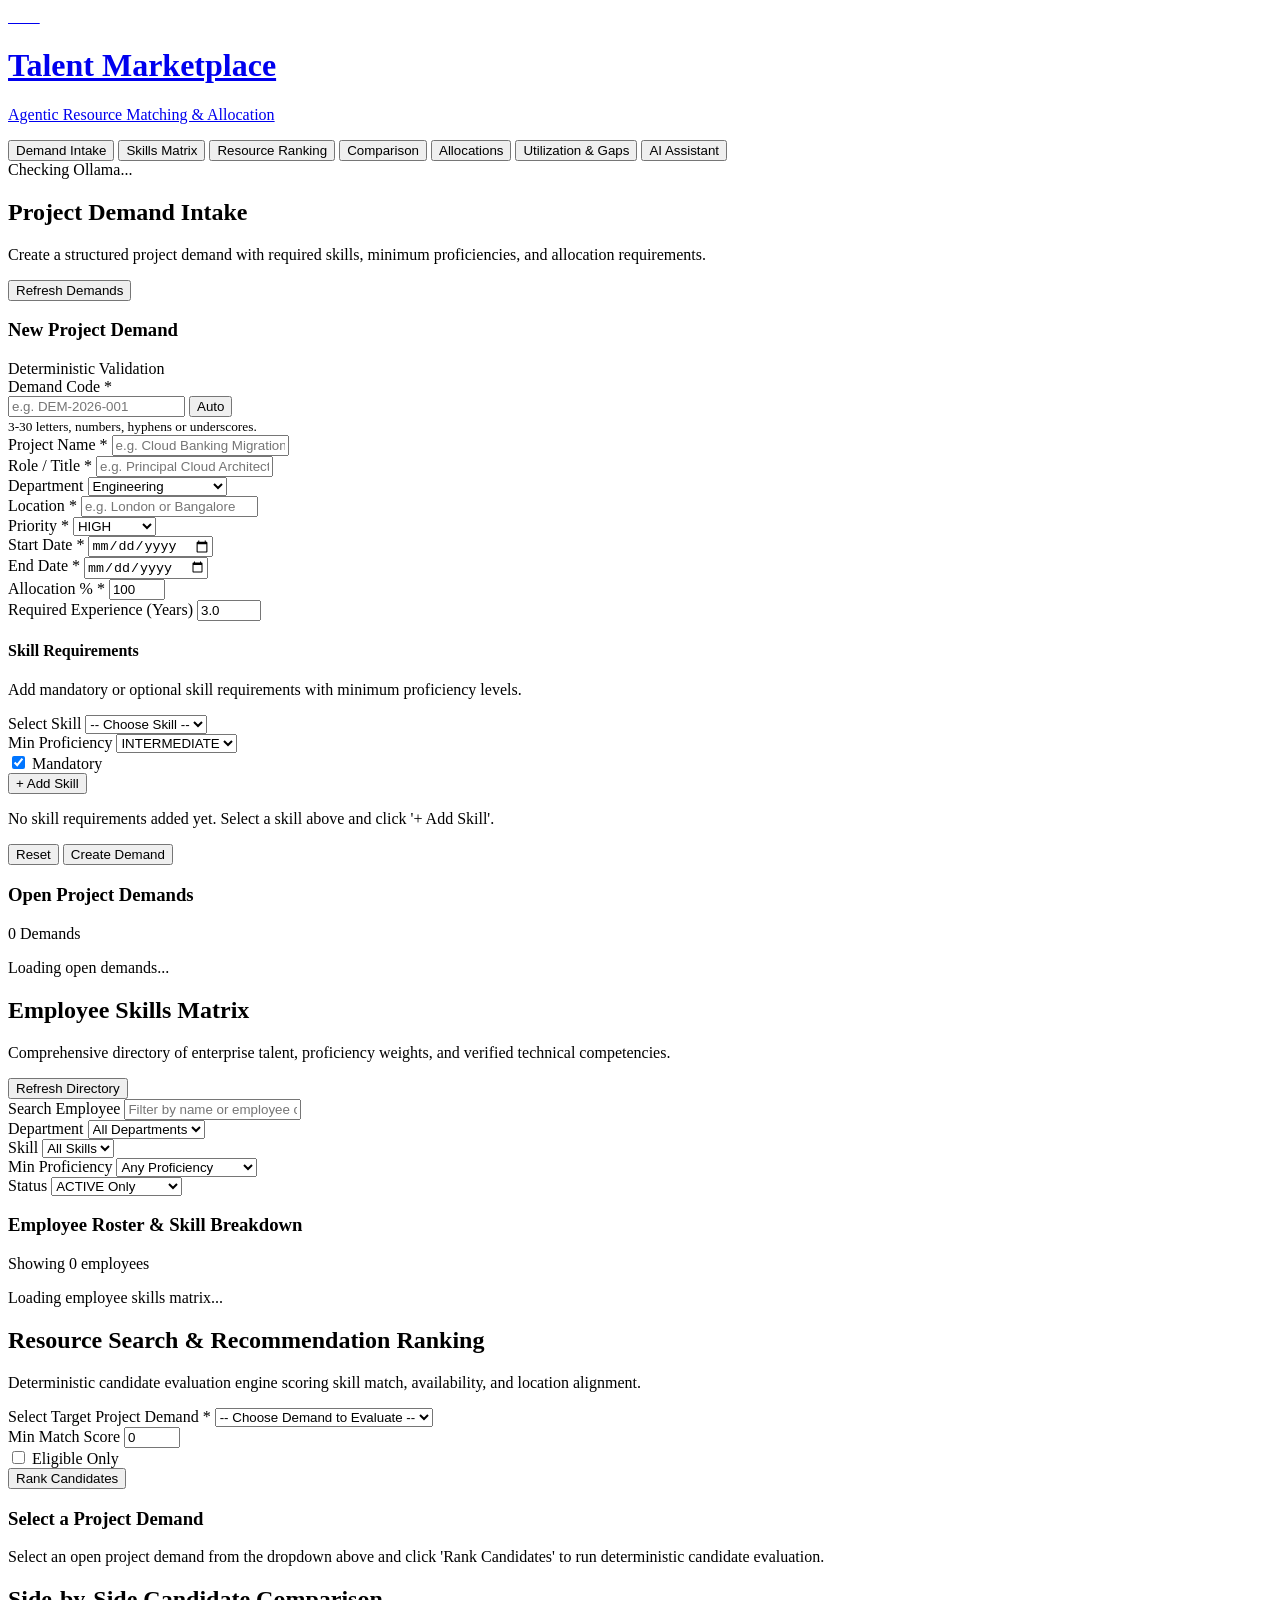
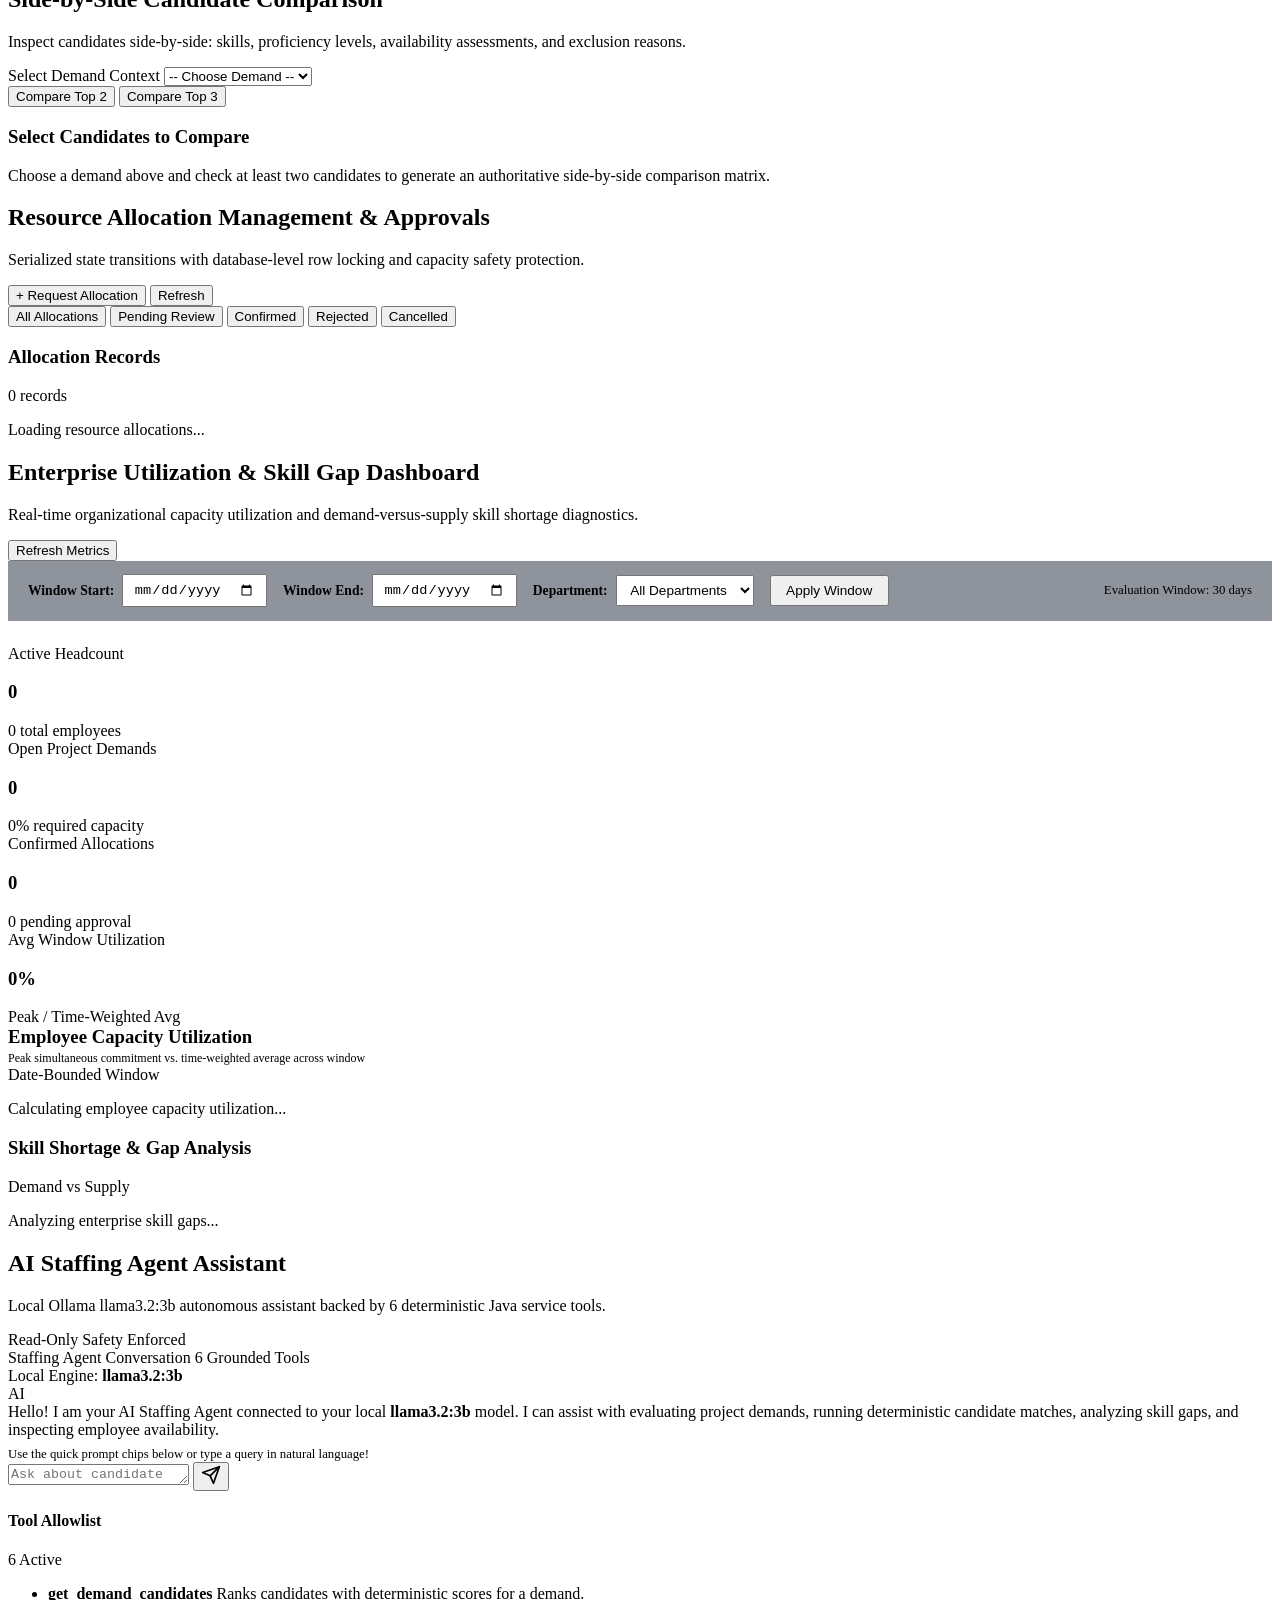
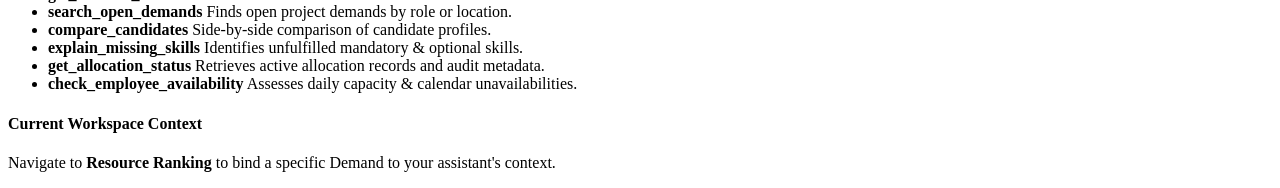
==== commit 57018bf7: "style(ui): remove emojis from frontend markup and script" ====
--- a/src/main/resources/static/index.html
+++ b/src/main/resources/static/index.html
@@ -36,7 +36,7 @@
     <header class="navbar">
         <div class="nav-container">
             <a href="/" class="brand" aria-label="Talent Marketplace Home">
-                <div class="brand-icon">⚡</div>
+                <div class="brand-icon"><span style="font-size:0.85rem; font-weight:800; color:#fff;">TRM</span></div>
                 <div class="brand-text">
                     <h1>Talent Marketplace</h1>
                     <p>Agentic Resource Matching & Allocation</p>
@@ -46,31 +46,31 @@
             <!-- Screen Navigation Tabs -->
             <nav class="nav-tabs" aria-label="Primary Application Navigation">
                 <button class="nav-tab active" data-screen="demand-intake" id="navTabDemandIntake">
-                    <span class="tab-icon">📋</span>
+                    
                     <span class="tab-label">Demand Intake</span>
                 </button>
                 <button class="nav-tab" data-screen="skills-matrix" id="navTabSkillsMatrix">
-                    <span class="tab-icon">👥</span>
+                    
                     <span class="tab-label">Skills Matrix</span>
                 </button>
                 <button class="nav-tab" data-screen="resource-ranking" id="navTabResourceRanking">
-                    <span class="tab-icon">🔍</span>
+                    
                     <span class="tab-label">Resource Ranking</span>
                 </button>
                 <button class="nav-tab" data-screen="candidate-comparison" id="navTabCandidateComparison">
-                    <span class="tab-icon">⚖️</span>
+                    
                     <span class="tab-label">Comparison</span>
                 </button>
                 <button class="nav-tab" data-screen="allocation-approvals" id="navTabAllocationApprovals">
-                    <span class="tab-icon">🛡️</span>
+                    
                     <span class="tab-label">Allocations</span>
                 </button>
                 <button class="nav-tab" data-screen="utilization-dashboard" id="navTabUtilizationDashboard">
-                    <span class="tab-icon">📊</span>
+                    
                     <span class="tab-label">Utilization & Gaps</span>
                 </button>
                 <button class="nav-tab" data-screen="ai-assistant" id="navTabAiAssistant">
-                    <span class="tab-icon">🦙</span>
+                    
                     <span class="tab-label">AI Assistant</span>
                 </button>
             </nav>
@@ -96,7 +96,7 @@
                     <h2 id="headingDemandIntake">Project Demand Intake</h2>
                     <p class="screen-subtitle">Create a structured project demand with required skills, minimum proficiencies, and allocation requirements.</p>
                 </div>
-                <button type="button" class="btn btn-secondary" id="btnRefreshDemands">🔄 Refresh Demands</button>
+                <button type="button" class="btn btn-secondary" id="btnRefreshDemands">Refresh Demands</button>
             </div>
 
             <div class="grid-layout-2col">
@@ -117,7 +117,7 @@
                                 <label for="demandCode">Demand Code <span class="required">*</span></label>
                                 <div class="input-with-action">
                                     <input type="text" id="demandCode" name="demandCode" required maxlength="30" placeholder="e.g. DEM-2026-001" pattern="^[A-Za-z0-9_-]{3,30}$">
-                                    <button type="button" id="btnGenDemandCode" class="btn-input-addon" title="Auto-generate demand code">⚡ Auto</button>
+                                    <button type="button" id="btnGenDemandCode" class="btn-input-addon" title="Auto-generate demand code">Auto</button>
                                 </div>
                                 <small class="form-hint">3-30 letters, numbers, hyphens or underscores.</small>
                             </div>
@@ -257,7 +257,7 @@
                     <p class="screen-subtitle">Comprehensive directory of enterprise talent, proficiency weights, and verified technical competencies.</p>
                 </div>
                 <div class="header-actions">
-                    <button type="button" class="btn btn-secondary" id="btnRefreshMatrix">🔄 Refresh Directory</button>
+                    <button type="button" class="btn btn-secondary" id="btnRefreshMatrix">Refresh Directory</button>
                 </div>
             </div>
 
@@ -359,7 +359,7 @@
             <div id="rankingActionToolbar" class="action-toolbar" style="display: none;">
                 <span id="selectedCandidatesCountText">0 candidates selected</span>
                 <div class="toolbar-buttons">
-                    <button type="button" class="btn btn-primary btn-sm" id="btnCompareSelectedFromRanking">⚖️ Compare Selected Candidates</button>
+                    <button type="button" class="btn btn-primary btn-sm" id="btnCompareSelectedFromRanking">Compare Selected Candidates</button>
                     <button type="button" class="btn btn-secondary btn-sm" id="btnClearSelectedCandidates">Clear Selection</button>
                 </div>
             </div>
@@ -367,7 +367,7 @@
             <!-- Candidates Results List Container -->
             <div id="rankingResultsContainer">
                 <div class="empty-state">
-                    <span class="empty-icon">🔍</span>
+                    <span class="empty-icon"></span>
                     <h3>Select a Project Demand</h3>
                     <p>Select an open project demand from the dropdown above and click 'Rank Candidates' to run deterministic candidate evaluation.</p>
                 </div>
@@ -409,7 +409,7 @@
             <!-- Side-by-Side Comparison Container -->
             <div id="comparisonTableWrapper" class="comparison-results-wrapper">
                 <div class="empty-state">
-                    <span class="empty-icon">⚖️</span>
+                    <span class="empty-icon"></span>
                     <h3>Select Candidates to Compare</h3>
                     <p>Choose a demand above and check at least two candidates to generate an authoritative side-by-side comparison matrix.</p>
                 </div>
@@ -427,7 +427,7 @@
                 </div>
                 <div class="header-actions">
                     <button type="button" class="btn btn-primary" id="btnOpenNewAllocationModal">+ Request Allocation</button>
-                    <button type="button" class="btn btn-secondary" id="btnRefreshAllocations">🔄 Refresh</button>
+                    <button type="button" class="btn btn-secondary" id="btnRefreshAllocations">Refresh</button>
                 </div>
             </div>
 
@@ -464,7 +464,7 @@
                     <p class="screen-subtitle">Real-time organizational capacity utilization and demand-versus-supply skill shortage diagnostics.</p>
                 </div>
                 <div class="header-actions">
-                    <button type="button" class="btn btn-secondary" id="btnRefreshDashboard">🔄 Refresh Metrics</button>
+                    <button type="button" class="btn btn-secondary" id="btnRefreshDashboard">Refresh Metrics</button>
                 </div>
             </div>
 
@@ -491,7 +491,7 @@
             <!-- KPI Metric Cards -->
             <div class="metric-cards-grid">
                 <div class="metric-card">
-                    <div class="metric-icon">👥</div>
+                    
                     <div class="metric-info">
                         <span class="metric-title">Active Headcount</span>
                         <h3 class="metric-value" id="kpiActiveEmployees">0</h3>
@@ -500,7 +500,7 @@
                 </div>
 
                 <div class="metric-card">
-                    <div class="metric-icon">📋</div>
+                    
                     <div class="metric-info">
                         <span class="metric-title">Open Project Demands</span>
                         <h3 class="metric-value" id="kpiOpenDemands">0</h3>
@@ -509,7 +509,7 @@
                 </div>
 
                 <div class="metric-card">
-                    <div class="metric-icon">🔒</div>
+                    
                     <div class="metric-info">
                         <span class="metric-title">Confirmed Allocations</span>
                         <h3 class="metric-value" id="kpiConfirmedAllocations">0</h3>
@@ -518,7 +518,7 @@
                 </div>
 
                 <div class="metric-card">
-                    <div class="metric-icon">📊</div>
+                    
                     <div class="metric-info">
                         <span class="metric-title">Avg Window Utilization</span>
                         <h3 class="metric-value" id="kpiAvgUtilization">0%</h3>
@@ -566,7 +566,7 @@
                     <p class="screen-subtitle">Local Ollama llama3.2:3b autonomous assistant backed by 6 deterministic Java service tools.</p>
                 </div>
                 <div class="safety-pill">
-                    <span>🔒 Read-Only Safety Enforced</span>
+                    <span>Read-Only Safety Enforced</span>
                 </div>
             </div>
 
@@ -575,7 +575,7 @@
                 <div class="chat-container">
                     <div class="chat-header">
                         <div class="chat-header-title">
-                            <span class="llama-icon">🦙</span>
+                            
                             <span>Staffing Agent Conversation</span>
                             <span class="chat-tools-count">6 Grounded Tools</span>
                         </div>
@@ -587,7 +587,7 @@
                     <!-- Messages Stream -->
                     <div class="chat-messages" id="chatMessages" role="log" aria-live="polite">
                         <div class="message-bubble assistant">
-                            <div class="avatar ai-avatar">🦙</div>
+                            <div class="avatar ai-avatar">AI</div>
                             <div class="message-content">
                                 Hello! I am your AI Staffing Agent connected to your local <strong>llama3.2:3b</strong> model.
                                 I can assist with evaluating project demands, running deterministic candidate matches, analyzing skill gaps, and inspecting employee availability.
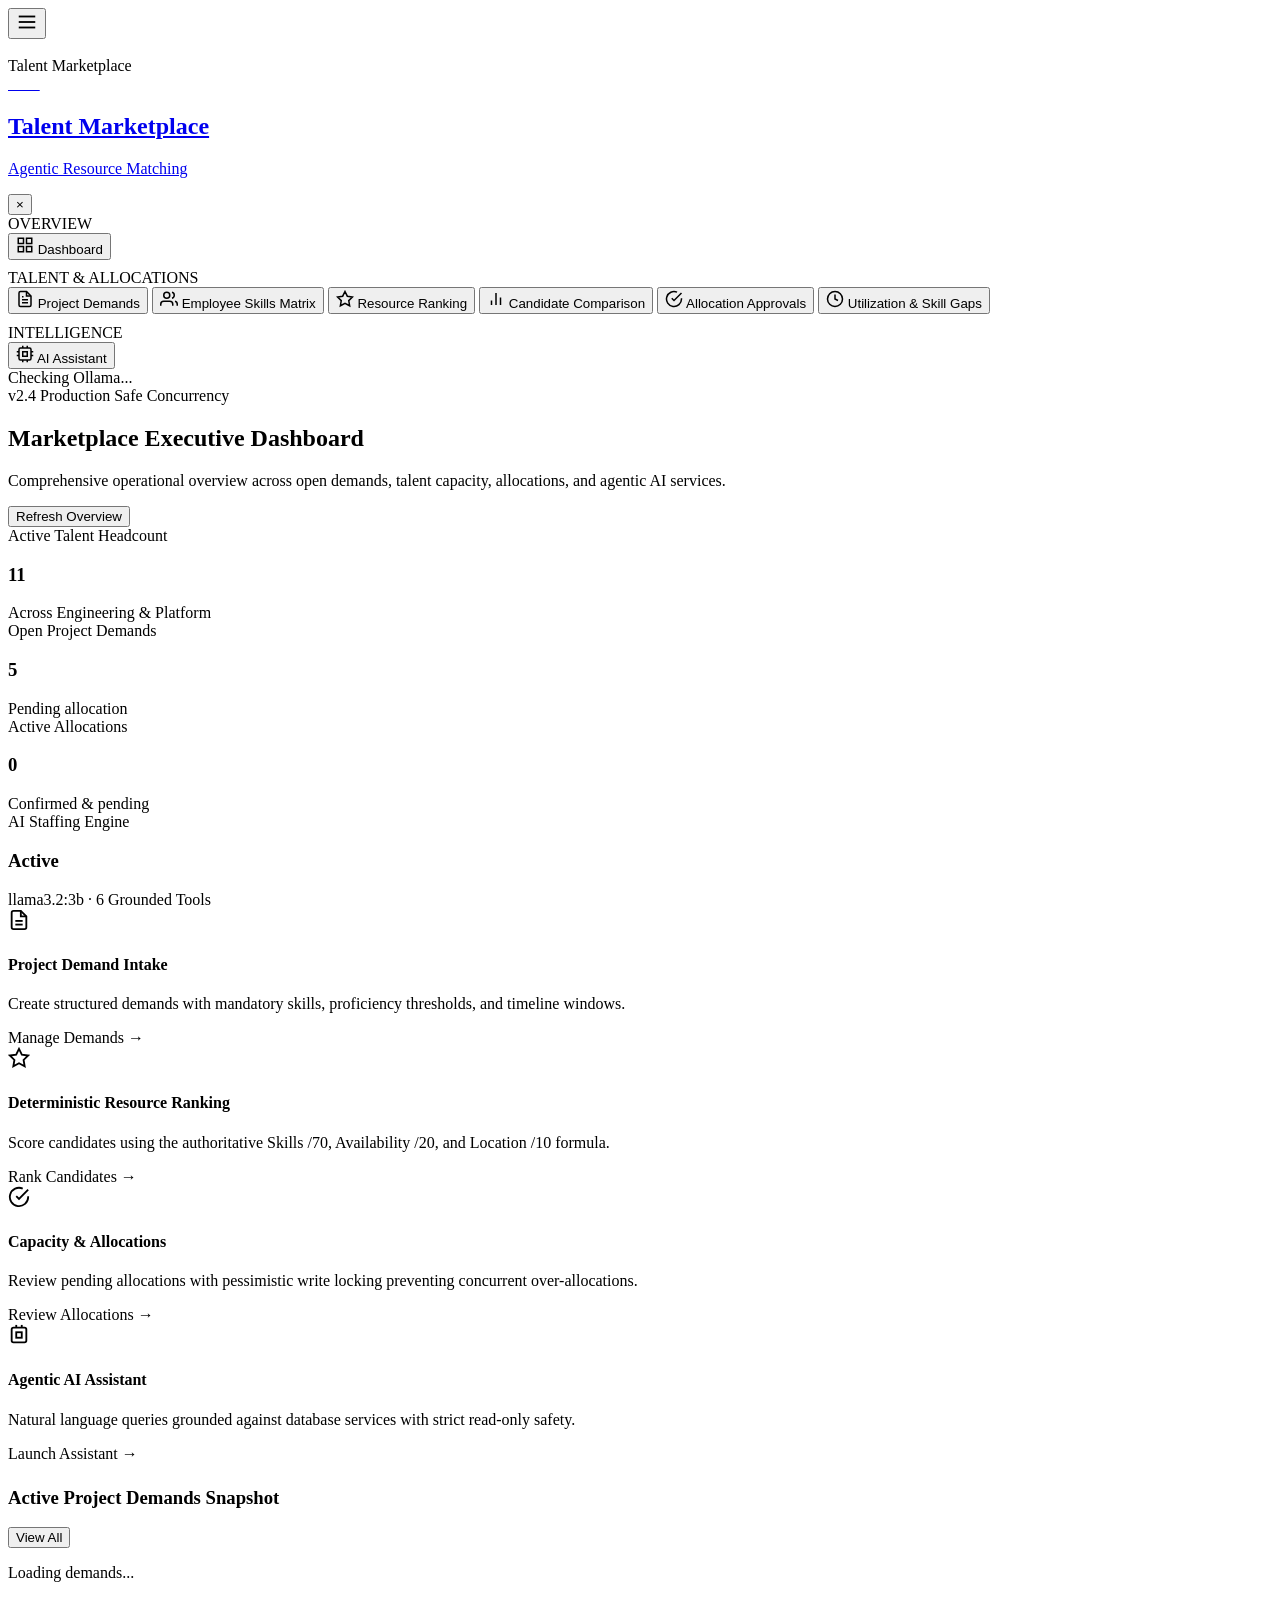
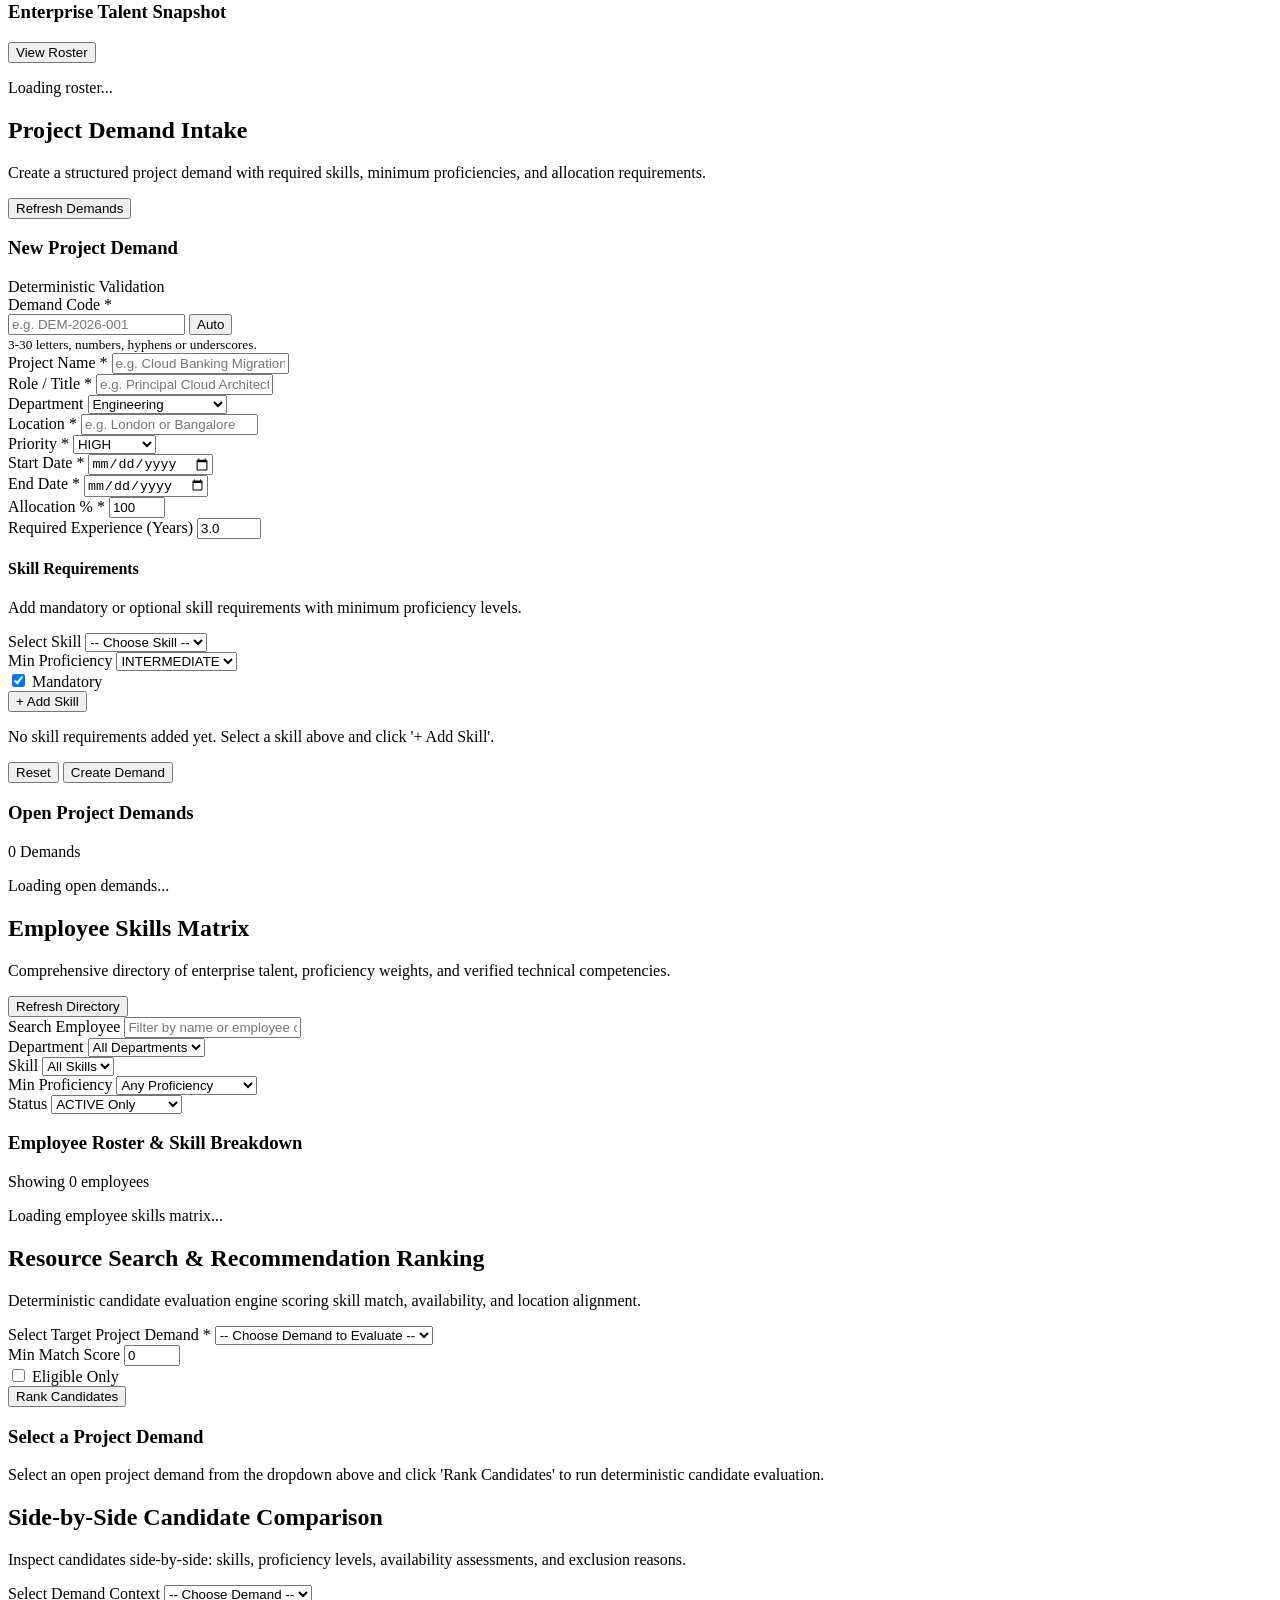
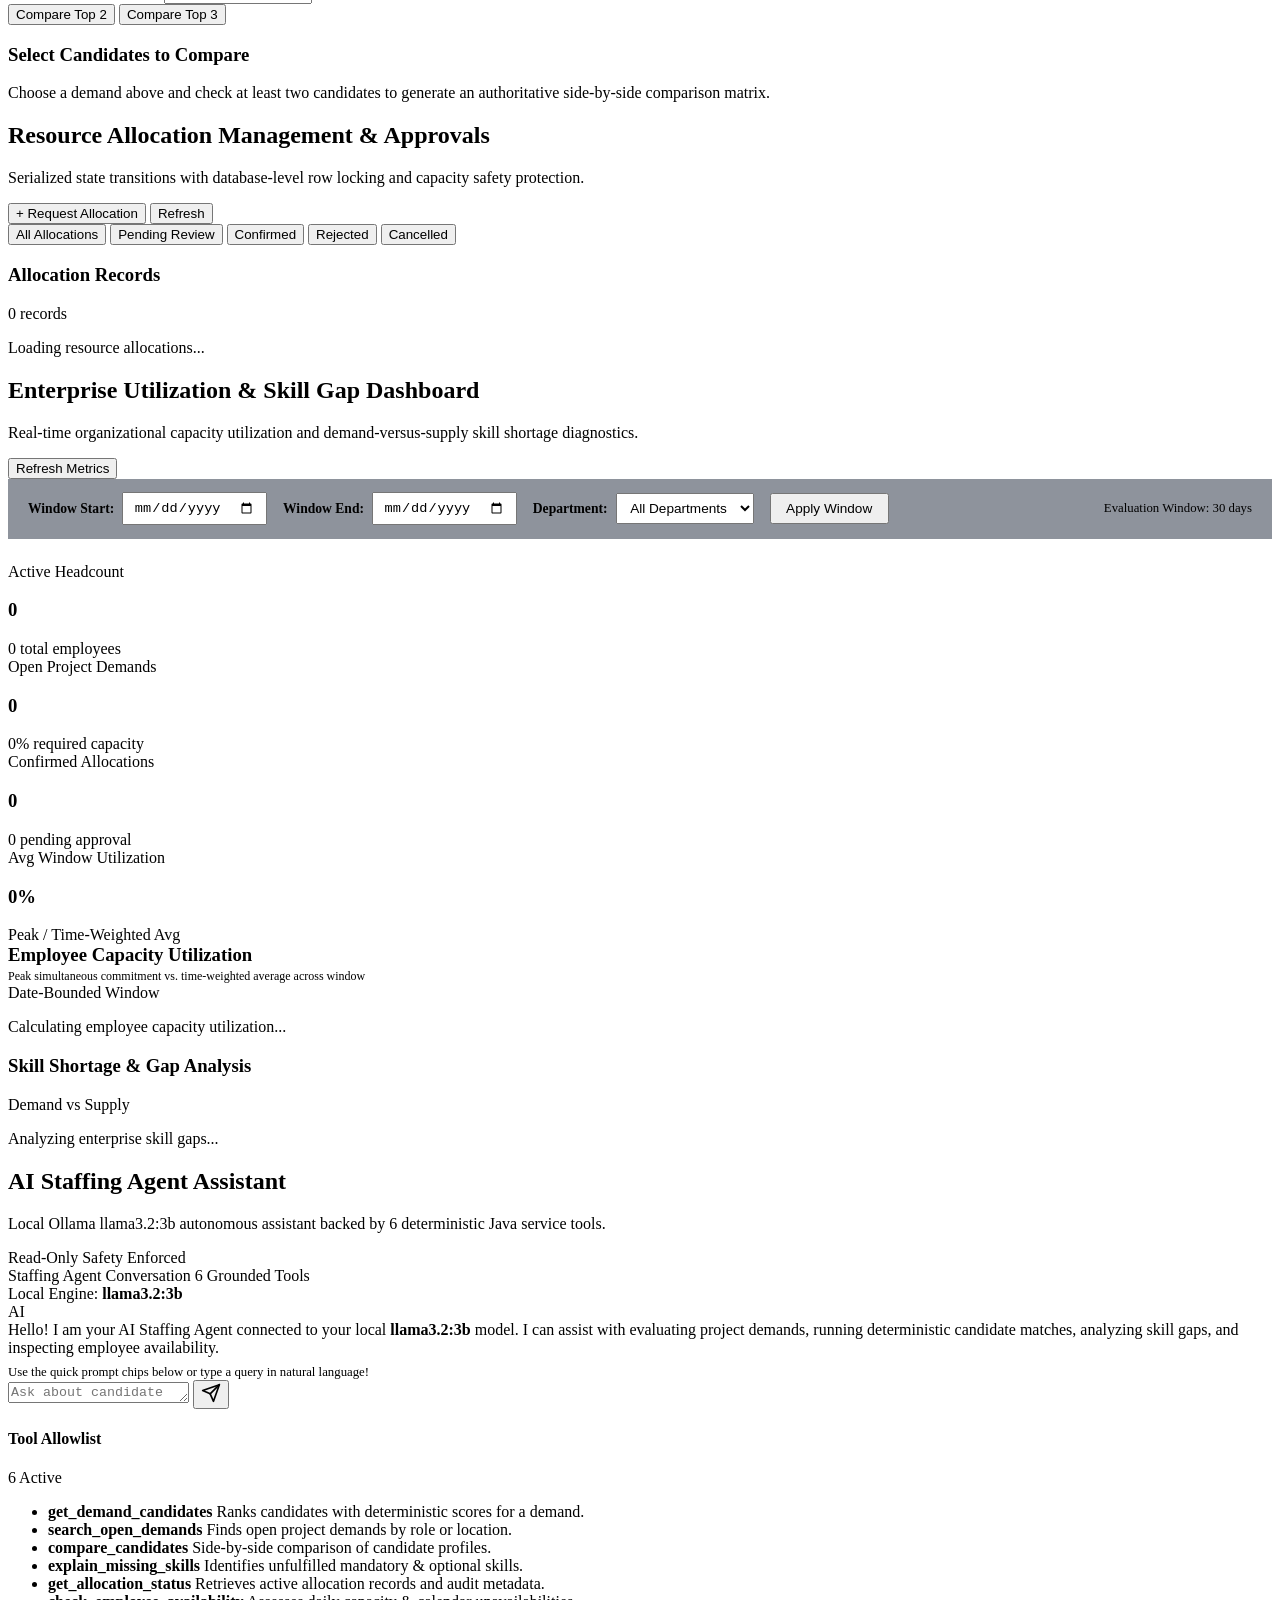
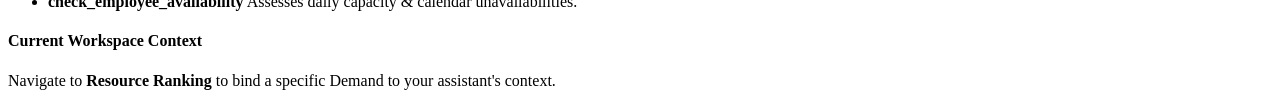
==== commit 2f28c2d8: "feat(ui): implement fixed left sidebar navigation and responsive drawer" ====
--- a/src/main/resources/static/index.html
+++ b/src/main/resources/static/index.html
@@ -32,65 +32,269 @@
         </div>
     </div>
 
-    <!-- Navbar -->
-    <header class="navbar">
-        <div class="nav-container">
-            <a href="/" class="brand" aria-label="Talent Marketplace Home">
+    <div class="app-layout">
+        <!-- Mobile Top Navigation Bar (Visible on screens <= 992px) -->
+        <header class="mobile-topbar" id="mobileTopbar">
+            <button type="button" class="sidebar-toggle-btn" id="sidebarToggleBtn" aria-label="Toggle navigation drawer">
+                <svg class="mobile-menu-icon" viewBox="0 0 24 24" width="22" height="22" stroke="currentColor" stroke-width="2" fill="none">
+                    <line x1="3" y1="12" x2="21" y2="12"></line>
+                    <line x1="3" y1="6" x2="21" y2="6"></line>
+                    <line x1="3" y1="18" x2="21" y2="18"></line>
+                </svg>
+            </button>
+            <div class="mobile-brand">
                 <div class="brand-icon"><span style="font-size:0.85rem; font-weight:800; color:#fff;">TRM</span></div>
-                <div class="brand-text">
-                    <h1>Talent Marketplace</h1>
-                    <p>Agentic Resource Matching & Allocation</p>
-                </div>
-            </a>
-
-            <!-- Screen Navigation Tabs -->
-            <nav class="nav-tabs" aria-label="Primary Application Navigation">
-                <button class="nav-tab active" data-screen="demand-intake" id="navTabDemandIntake">
-                    
-                    <span class="tab-label">Demand Intake</span>
+                <span class="mobile-brand-title">Talent Marketplace</span>
+            </div>
+            <div class="mobile-ollama-pill" id="mobileOllamaStatusPill" title="Ollama Service Status">
+                <span class="pulse-dot" id="mobileStatusDot"></span>
+            </div>
+        </header>
+
+        <!-- Mobile Drawer Backdrop Overlay -->
+        <div class="sidebar-backdrop" id="sidebarBackdrop" aria-hidden="true"></div>
+
+        <!-- Vertical Fixed Navigation Sidebar (Width ~250px) -->
+        <aside class="app-sidebar" id="appSidebar" aria-label="Application Navigation">
+            <div class="sidebar-header">
+                <a href="/" class="brand" aria-label="Talent Marketplace Home">
+                    <div class="brand-icon"><span style="font-size:0.85rem; font-weight:800; color:#fff;">TRM</span></div>
+                    <div class="brand-text">
+                        <h1>Talent Marketplace</h1>
+                        <p>Agentic Resource Matching</p>
+                    </div>
+                </a>
+                <button type="button" class="sidebar-close-btn" id="sidebarCloseBtn" aria-label="Close navigation sidebar">&times;</button>
+            </div>
+
+            <!-- Screen Navigation Items -->
+            <nav class="sidebar-nav" aria-label="Primary Application Navigation">
+                <div class="nav-section-label">OVERVIEW</div>
+
+                <button class="nav-tab active" data-screen="dashboard" id="navTabDashboard">
+                    <svg class="nav-icon" viewBox="0 0 24 24" width="18" height="18" stroke="currentColor" stroke-width="2" fill="none">
+                        <rect x="3" y="3" width="7" height="7"></rect>
+                        <rect x="14" y="3" width="7" height="7"></rect>
+                        <rect x="14" y="14" width="7" height="7"></rect>
+                        <rect x="3" y="14" width="7" height="7"></rect>
+                    </svg>
+                    <span class="tab-label">Dashboard</span>
                 </button>
+
+                <div class="nav-section-label" style="margin-top:0.6rem;">TALENT &amp; ALLOCATIONS</div>
+
+                <button class="nav-tab" data-screen="demand-intake" id="navTabDemandIntake">
+                    <svg class="nav-icon" viewBox="0 0 24 24" width="18" height="18" stroke="currentColor" stroke-width="2" fill="none">
+                        <path d="M14 2H6a2 2 0 0 0-2 2v16a2 2 0 0 0 2 2h12a2 2 0 0 0 2-2V8z"></path>
+                        <polyline points="14 2 14 8 20 8"></polyline>
+                        <line x1="16" y1="13" x2="8" y2="13"></line>
+                        <line x1="16" y1="17" x2="8" y2="17"></line>
+                        <polyline points="10 9 9 9 8 9"></polyline>
+                    </svg>
+                    <span class="tab-label">Project Demands</span>
+                </button>
+
                 <button class="nav-tab" data-screen="skills-matrix" id="navTabSkillsMatrix">
-                    
-                    <span class="tab-label">Skills Matrix</span>
+                    <svg class="nav-icon" viewBox="0 0 24 24" width="18" height="18" stroke="currentColor" stroke-width="2" fill="none">
+                        <path d="M17 21v-2a4 4 0 0 0-4-4H5a4 4 0 0 0-4 4v2"></path>
+                        <circle cx="9" cy="7" r="4"></circle>
+                        <path d="M23 21v-2a4 4 0 0 0-3-3.87"></path>
+                        <path d="M16 3.13a4 4 0 0 1 0 7.75"></path>
+                    </svg>
+                    <span class="tab-label">Employee Skills Matrix</span>
                 </button>
+
                 <button class="nav-tab" data-screen="resource-ranking" id="navTabResourceRanking">
-                    
+                    <svg class="nav-icon" viewBox="0 0 24 24" width="18" height="18" stroke="currentColor" stroke-width="2" fill="none">
+                        <polygon points="12 2 15.09 8.26 22 9.27 17 14.14 18.18 21.02 12 17.77 5.82 21.02 7 14.14 2 9.27 8.91 8.26 12 2"></polygon>
+                    </svg>
                     <span class="tab-label">Resource Ranking</span>
                 </button>
+
                 <button class="nav-tab" data-screen="candidate-comparison" id="navTabCandidateComparison">
-                    
-                    <span class="tab-label">Comparison</span>
+                    <svg class="nav-icon" viewBox="0 0 24 24" width="18" height="18" stroke="currentColor" stroke-width="2" fill="none">
+                        <line x1="18" y1="20" x2="18" y2="10"></line>
+                        <line x1="12" y1="20" x2="12" y2="4"></line>
+                        <line x1="6" y1="20" x2="6" y2="14"></line>
+                    </svg>
+                    <span class="tab-label">Candidate Comparison</span>
                 </button>
+
                 <button class="nav-tab" data-screen="allocation-approvals" id="navTabAllocationApprovals">
-                    
-                    <span class="tab-label">Allocations</span>
+                    <svg class="nav-icon" viewBox="0 0 24 24" width="18" height="18" stroke="currentColor" stroke-width="2" fill="none">
+                        <path d="M22 11.08V12a10 10 0 1 1-5.93-9.14"></path>
+                        <polyline points="22 4 12 14.01 9 11.01"></polyline>
+                    </svg>
+                    <span class="tab-label">Allocation Approvals</span>
                 </button>
+
                 <button class="nav-tab" data-screen="utilization-dashboard" id="navTabUtilizationDashboard">
-                    
-                    <span class="tab-label">Utilization & Gaps</span>
+                    <svg class="nav-icon" viewBox="0 0 24 24" width="18" height="18" stroke="currentColor" stroke-width="2" fill="none">
+                        <circle cx="12" cy="12" r="10"></circle>
+                        <polyline points="12 6 12 12 16 14"></polyline>
+                    </svg>
+                    <span class="tab-label">Utilization &amp; Skill Gaps</span>
                 </button>
+
+                <div class="nav-section-label" style="margin-top:0.6rem;">INTELLIGENCE</div>
+
                 <button class="nav-tab" data-screen="ai-assistant" id="navTabAiAssistant">
-                    
+                    <svg class="nav-icon" viewBox="0 0 24 24" width="18" height="18" stroke="currentColor" stroke-width="2" fill="none">
+                        <rect x="4" y="4" width="16" height="16" rx="2" ry="2"></rect>
+                        <rect x="9" y="9" width="6" height="6"></rect>
+                        <line x1="9" y1="1" x2="9" y2="4"></line>
+                        <line x1="15" y1="1" x2="15" y2="4"></line>
+                        <line x1="9" y1="20" x2="9" y2="23"></line>
+                        <line x1="15" y1="20" x2="15" y2="23"></line>
+                        <line x1="20" y1="9" x2="23" y2="9"></line>
+                        <line x1="20" y1="14" x2="23" y2="14"></line>
+                        <line x1="1" y1="9" x2="4" y2="9"></line>
+                        <line x1="1" y1="14" x2="4" y2="14"></line>
+                    </svg>
                     <span class="tab-label">AI Assistant</span>
                 </button>
             </nav>
 
-            <div class="status-badge-container">
+            <div class="sidebar-footer">
                 <div class="ollama-badge" id="ollamaStatusPill" title="Ollama Service Status">
                     <span class="pulse-dot" id="statusDot"></span>
                     <span id="statusText">Checking Ollama...</span>
                 </div>
-            </div>
-        </div>
-    </header>
-
-    <!-- Main Container -->
-    <main class="main-content" id="mainAppContent">
-
-        <!-- ========================================== -->
-        <!-- SCREEN 1: DEMAND INTAKE                    -->
-        <!-- ========================================== -->
-        <section id="screen-demand-intake" class="app-screen active" aria-labelledby="headingDemandIntake">
+                <div class="sidebar-meta">
+                    <span class="meta-badge">v2.4 Production</span>
+                    <span class="meta-sub">Safe Concurrency</span>
+                </div>
+            </div>
+        </aside>
+
+        <!-- Main Content Area on the Right -->
+        <div class="main-content-wrapper">
+            <main class="main-content" id="mainAppContent">
+
+                <!-- ========================================== -->
+                <!-- SCREEN 0: EXECUTIVE DASHBOARD OVERVIEW     -->
+                <!-- ========================================== -->
+                <section id="screen-dashboard" class="app-screen active" aria-labelledby="headingDashboard">
+                    <div class="screen-header">
+                        <div>
+                            <h2 id="headingDashboard">Marketplace Executive Dashboard</h2>
+                            <p class="screen-subtitle">Comprehensive operational overview across open demands, talent capacity, allocations, and agentic AI services.</p>
+                        </div>
+                        <div class="header-actions">
+                            <button type="button" class="btn btn-secondary" id="btnRefreshDashboardSummary">Refresh Overview</button>
+                        </div>
+                    </div>
+
+                    <!-- Top KPI Metrics Cards -->
+                    <div class="metric-cards-grid">
+                        <div class="metric-card">
+                            <div class="metric-info">
+                                <span class="metric-title">Active Talent Headcount</span>
+                                <h3 class="metric-value" id="dashKpiEmployees">11</h3>
+                                <span class="metric-sub" id="dashKpiEmployeesSub">Across Engineering &amp; Platform</span>
+                            </div>
+                        </div>
+
+                        <div class="metric-card">
+                            <div class="metric-info">
+                                <span class="metric-title">Open Project Demands</span>
+                                <h3 class="metric-value" id="dashKpiDemands">5</h3>
+                                <span class="metric-sub" id="dashKpiDemandsSub">Pending allocation</span>
+                            </div>
+                        </div>
+
+                        <div class="metric-card">
+                            <div class="metric-info">
+                                <span class="metric-title">Active Allocations</span>
+                                <h3 class="metric-value" id="dashKpiAllocations">0</h3>
+                                <span class="metric-sub" id="dashKpiAllocationsSub">Confirmed &amp; pending</span>
+                            </div>
+                        </div>
+
+                        <div class="metric-card">
+                            <div class="metric-info">
+                                <span class="metric-title">AI Staffing Engine</span>
+                                <h3 class="metric-value" style="color:var(--accent-success);">Active</h3>
+                                <span class="metric-sub">llama3.2:3b &middot; 6 Grounded Tools</span>
+                            </div>
+                        </div>
+                    </div>
+
+                    <!-- Quick Navigation Launchpad -->
+                    <div class="dashboard-launchpad-grid">
+                        <div class="card launchpad-card" onclick="window.switchScreenTo('demand-intake')" style="cursor: pointer;">
+                            <div class="launchpad-icon">
+                                <svg viewBox="0 0 24 24" width="22" height="22" stroke="currentColor" stroke-width="2" fill="none"><path d="M14 2H6a2 2 0 0 0-2 2v16a2 2 0 0 0 2 2h12a2 2 0 0 0 2-2V8z"></path><polyline points="14 2 14 8 20 8"></polyline><line x1="16" y1="13" x2="8" y2="13"></line><line x1="16" y1="17" x2="8" y2="17"></line></svg>
+                            </div>
+                            <div class="launchpad-content">
+                                <h4>Project Demand Intake</h4>
+                                <p>Create structured demands with mandatory skills, proficiency thresholds, and timeline windows.</p>
+                                <span class="launchpad-link">Manage Demands &rarr;</span>
+                            </div>
+                        </div>
+
+                        <div class="card launchpad-card" onclick="window.switchScreenTo('resource-ranking')" style="cursor: pointer;">
+                            <div class="launchpad-icon">
+                                <svg viewBox="0 0 24 24" width="22" height="22" stroke="currentColor" stroke-width="2" fill="none"><polygon points="12 2 15.09 8.26 22 9.27 17 14.14 18.18 21.02 12 17.77 5.82 21.02 7 14.14 2 9.27 8.91 8.26 12 2"></polygon></svg>
+                            </div>
+                            <div class="launchpad-content">
+                                <h4>Deterministic Resource Ranking</h4>
+                                <p>Score candidates using the authoritative Skills /70, Availability /20, and Location /10 formula.</p>
+                                <span class="launchpad-link">Rank Candidates &rarr;</span>
+                            </div>
+                        </div>
+
+                        <div class="card launchpad-card" onclick="window.switchScreenTo('allocation-approvals')" style="cursor: pointer;">
+                            <div class="launchpad-icon">
+                                <svg viewBox="0 0 24 24" width="22" height="22" stroke="currentColor" stroke-width="2" fill="none"><path d="M22 11.08V12a10 10 0 1 1-5.93-9.14"></path><polyline points="22 4 12 14.01 9 11.01"></polyline></svg>
+                            </div>
+                            <div class="launchpad-content">
+                                <h4>Capacity &amp; Allocations</h4>
+                                <p>Review pending allocations with pessimistic write locking preventing concurrent over-allocations.</p>
+                                <span class="launchpad-link">Review Allocations &rarr;</span>
+                            </div>
+                        </div>
+
+                        <div class="card launchpad-card" onclick="window.switchScreenTo('ai-assistant')" style="cursor: pointer;">
+                            <div class="launchpad-icon">
+                                <svg viewBox="0 0 24 24" width="22" height="22" stroke="currentColor" stroke-width="2" fill="none"><rect x="4" y="4" width="16" height="16" rx="2" ry="2"></rect><rect x="9" y="9" width="6" height="6"></rect><line x1="9" y1="1" x2="9" y2="4"></line><line x1="15" y1="1" x2="15" y2="4"></line></svg>
+                            </div>
+                            <div class="launchpad-content">
+                                <h4>Agentic AI Assistant</h4>
+                                <p>Natural language queries grounded against database services with strict read-only safety.</p>
+                                <span class="launchpad-link">Launch Assistant &rarr;</span>
+                            </div>
+                        </div>
+                    </div>
+
+                    <!-- Quick Snapshot Tables -->
+                    <div class="grid-layout-2col" style="margin-top: 1.5rem;">
+                        <div class="card">
+                            <div class="card-header">
+                                <h3>Active Project Demands Snapshot</h3>
+                                <button type="button" class="btn btn-secondary btn-sm" onclick="window.switchScreenTo('demand-intake')">View All</button>
+                            </div>
+                            <div class="card-body scrollable-body" id="dashDemandsPreview">
+                                <div class="loading-state"><div class="spinner"></div><p>Loading demands...</p></div>
+                            </div>
+                        </div>
+
+                        <div class="card">
+                            <div class="card-header">
+                                <h3>Enterprise Talent Snapshot</h3>
+                                <button type="button" class="btn btn-secondary btn-sm" onclick="window.switchScreenTo('skills-matrix')">View Roster</button>
+                            </div>
+                            <div class="card-body scrollable-body" id="dashEmployeesPreview">
+                                <div class="loading-state"><div class="spinner"></div><p>Loading roster...</p></div>
+                            </div>
+                        </div>
+                    </div>
+                </section>
+
+                <!-- ========================================== -->
+                <!-- SCREEN 1: DEMAND INTAKE                    -->
+                <!-- ========================================== -->
+                <section id="screen-demand-intake" class="app-screen" aria-labelledby="headingDemandIntake">
             <div class="screen-header">
                 <div>
                     <h2 id="headingDemandIntake">Project Demand Intake</h2>
@@ -672,7 +876,9 @@
             </div>
         </section>
 
-    </main>
+            </main>
+        </div>
+    </div>
 
     <!-- Global Scripts -->
     <script src="/js/app.js"></script>
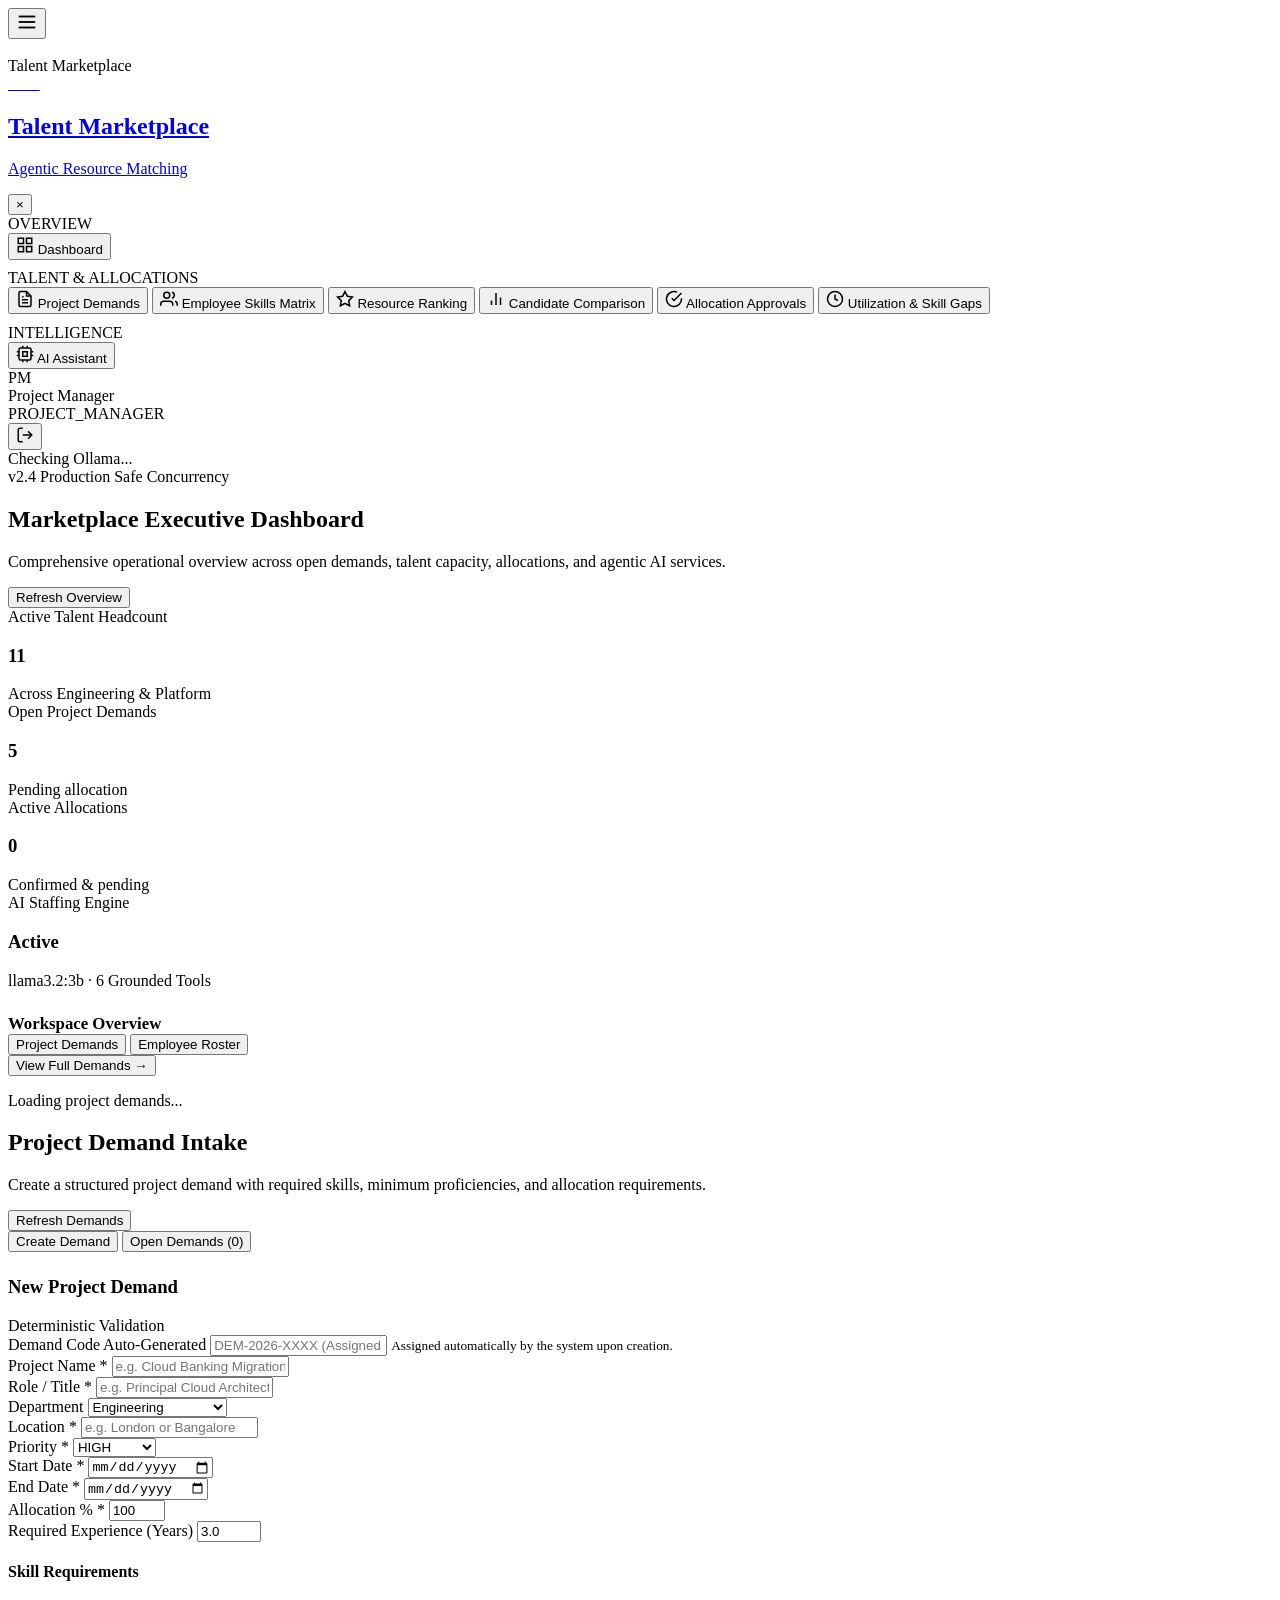
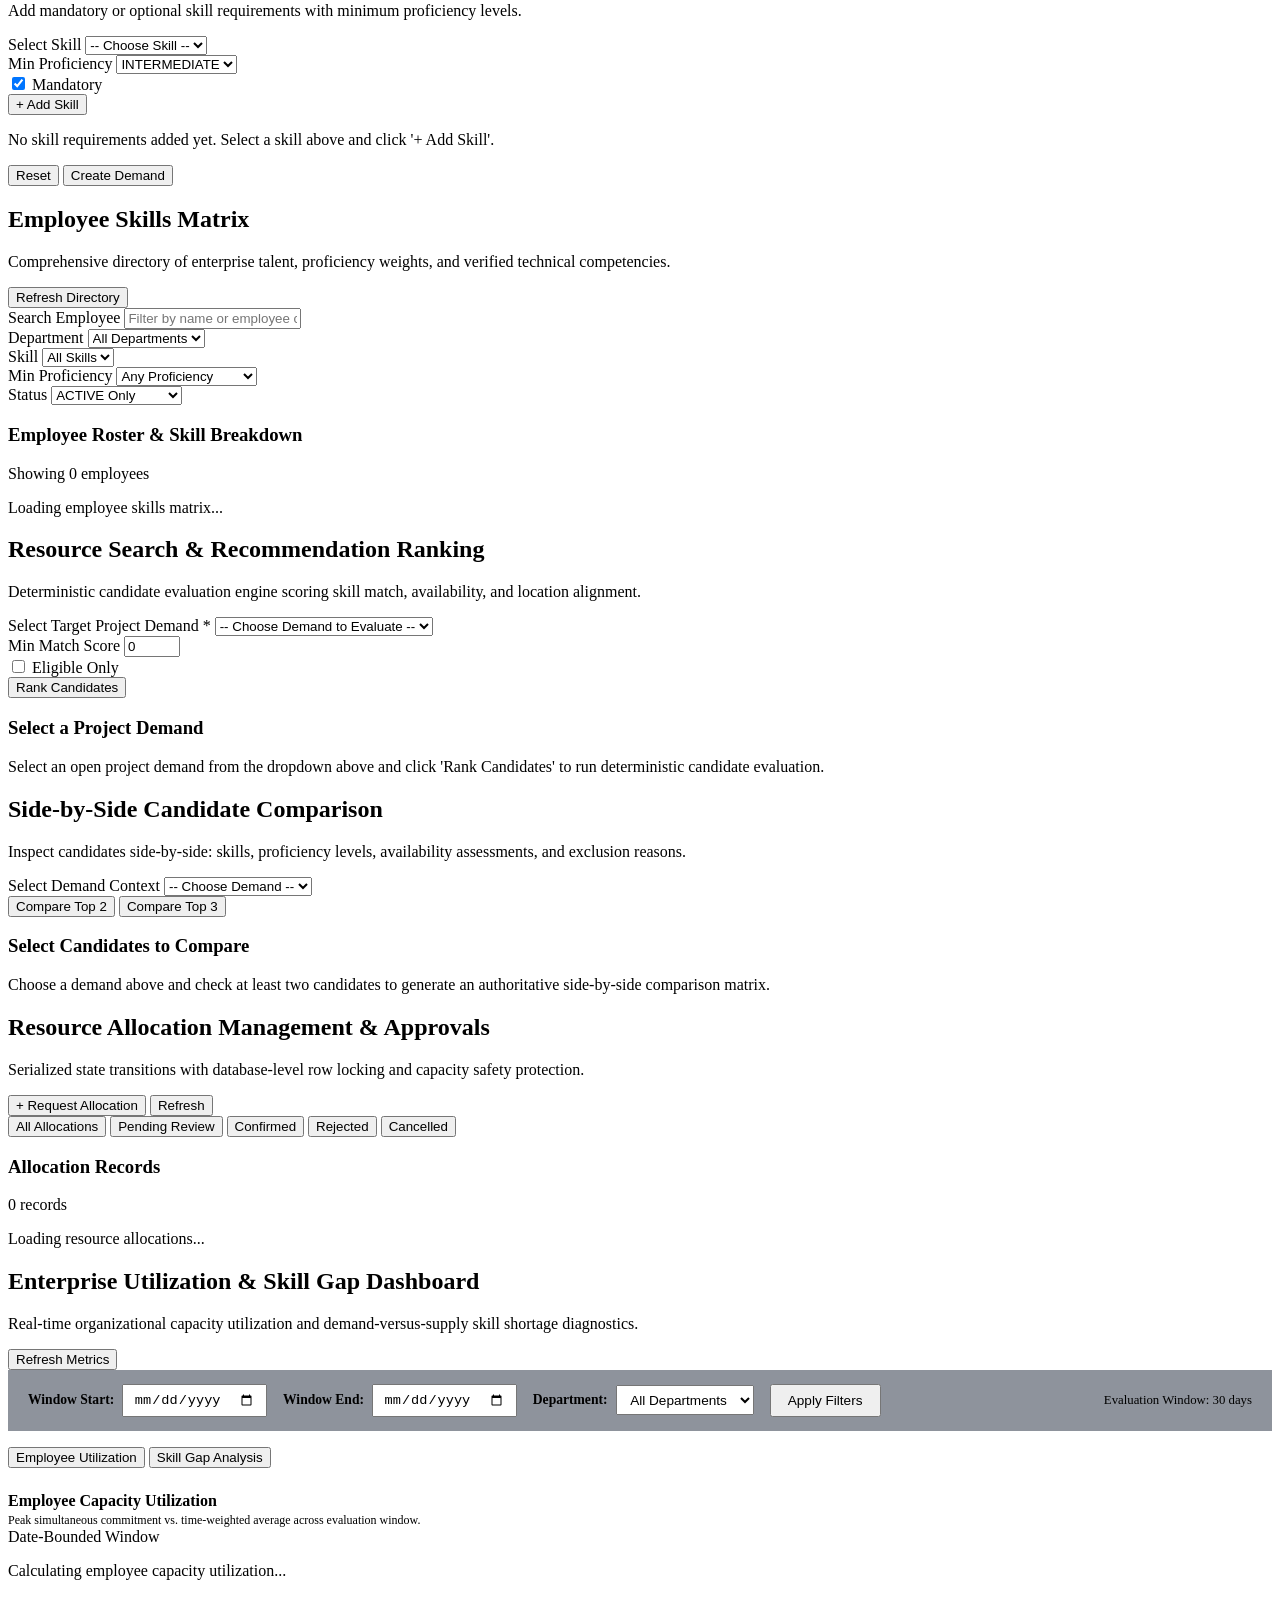
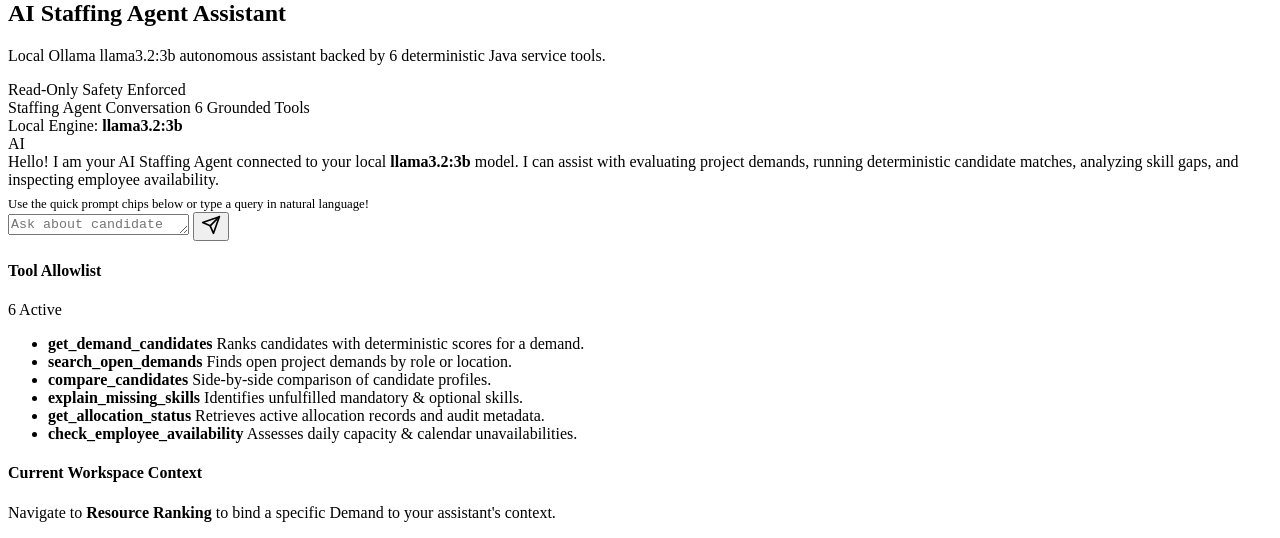
==== commit 14512129: "Prepare talent marketplace for public release" ====
--- a/src/main/resources/static/index.html
+++ b/src/main/resources/static/index.html
@@ -32,6 +32,261 @@
         </div>
     </div>
 
+    <!-- Employee Project History & Availability Modal -->
+    <div id="employeeHistoryModal" class="modal-overlay" style="display: none;" role="dialog" aria-modal="true" aria-labelledby="employeeHistoryModalTitle">
+        <div class="modal-container modal-xl">
+            <div class="modal-header">
+                <div style="display: flex; align-items: center; gap: 0.75rem;">
+                    <div class="brand-icon" style="width: 36px; height: 36px; font-size: 0.9rem; font-weight: 700; background: linear-gradient(135deg, #6366f1, #8b5cf6); border-radius: 8px; display: flex; align-items: center; justify-content: center; color: white;">EMP</div>
+                    <div>
+                        <h3 id="employeeHistoryModalTitle" style="margin: 0; font-size: 1.1rem; color: var(--text-primary); display: flex; align-items: center; gap: 0.5rem;">
+                            <span id="historyEmpName">Employee Details</span>
+                            <span id="historyEmpCode" style="font-size: 0.75rem; font-family: monospace; color: var(--text-secondary); background: rgba(99, 102, 241, 0.12); padding: 0.15rem 0.5rem; border-radius: 4px; border: 1px solid rgba(99, 102, 241, 0.25);">EMP-000</span>
+                            <span id="historyEmpStatus" class="badge badge-tool">ACTIVE</span>
+                        </h3>
+                        <p id="historyEmpSubtitle" style="margin: 0.2rem 0 0 0; font-size: 0.75rem; color: var(--text-muted);">Engineering • Senior Software Engineer • New York</p>
+                    </div>
+                </div>
+                <button type="button" class="modal-close-btn" id="employeeHistoryModalCloseBtn" aria-label="Close dialog">&times;</button>
+            </div>
+            <div class="modal-body scrollable" id="employeeHistoryModalBody">
+                <!-- KPI Stat Cards -->
+                <div class="history-stat-grid" style="display: grid; grid-template-columns: repeat(4, 1fr); gap: 0.75rem; margin-bottom: 1.25rem;">
+                    <div class="history-stat-card" style="background: rgba(30, 41, 59, 0.6); border: 1px solid var(--border-color); border-radius: var(--radius-sm); padding: 0.85rem;">
+                        <div style="font-size: 0.72rem; color: var(--text-muted); text-transform: uppercase; font-weight: 600; letter-spacing: 0.05em;">Configured Capacity</div>
+                        <div id="statConfiguredCapacity" style="font-size: 1.35rem; font-weight: 700; color: var(--text-primary); margin-top: 0.25rem;">100%</div>
+                        <div style="font-size: 0.7rem; color: var(--text-secondary); margin-top: 0.2rem;">Contracted Maximum</div>
+                    </div>
+                    <div class="history-stat-card" style="background: rgba(30, 41, 59, 0.6); border: 1px solid var(--border-color); border-radius: var(--radius-sm); padding: 0.85rem;">
+                        <div style="font-size: 0.72rem; color: var(--text-muted); text-transform: uppercase; font-weight: 600; letter-spacing: 0.05em;">Committed Active</div>
+                        <div id="statCommittedActive" style="font-size: 1.35rem; font-weight: 700; color: #a5b4fc; margin-top: 0.25rem;">0%</div>
+                        <div style="font-size: 0.7rem; color: var(--text-secondary); margin-top: 0.2rem;">Confirmed Allocations</div>
+                    </div>
+                    <div class="history-stat-card" style="background: rgba(30, 41, 59, 0.6); border: 1px solid var(--border-color); border-radius: var(--radius-sm); padding: 0.85rem;">
+                        <div style="font-size: 0.72rem; color: var(--text-muted); text-transform: uppercase; font-weight: 600; letter-spacing: 0.05em;">Remaining Capacity</div>
+                        <div id="statRemainingCapacity" style="font-size: 1.35rem; font-weight: 700; color: #34d399; margin-top: 0.25rem;">100%</div>
+                        <div style="font-size: 0.7rem; color: var(--text-secondary); margin-top: 0.2rem;">Available for Staffing</div>
+                    </div>
+                    <div class="history-stat-card" style="background: rgba(30, 41, 59, 0.6); border: 1px solid var(--border-color); border-radius: var(--radius-sm); padding: 0.85rem;">
+                        <div style="font-size: 0.72rem; color: var(--text-muted); text-transform: uppercase; font-weight: 600; letter-spacing: 0.05em;">Pending Proposals</div>
+                        <div id="statPendingCount" style="font-size: 1.35rem; font-weight: 700; color: #fbbf24; margin-top: 0.25rem;">0</div>
+                        <div style="font-size: 0.7rem; color: var(--text-secondary); margin-top: 0.2rem;">Pipeline Requests</div>
+                    </div>
+                </div>
+
+                <!-- Sub-Navigation Tabs inside Modal -->
+                <div class="modal-nav-tabs" style="display: flex; gap: 0.5rem; border-bottom: 1px solid var(--border-color); margin-bottom: 1rem; padding-bottom: 0.5rem;">
+                    <button type="button" class="btn btn-sm btn-secondary modal-tab-btn active" data-tab="tab-project-history" id="btnTabProjectHistory">Project Allocation History</button>
+                    <button type="button" class="btn btn-sm btn-secondary modal-tab-btn" data-tab="tab-availability-checker" id="btnTabAvailabilityChecker">Availability &amp; Capacity Checker</button>
+                    <button type="button" class="btn btn-sm btn-secondary modal-tab-btn" data-tab="tab-leaves" id="btnTabLeaves">Leaves &amp; Unavailabilities</button>
+                    <button type="button" class="btn btn-sm btn-secondary modal-tab-btn" data-tab="tab-skills" id="btnTabSkills">Verified Skills</button>
+                </div>
+
+                <!-- Tab 1: Project Allocation History -->
+                <div class="modal-tab-pane" id="pane-tab-project-history" style="display: block;">
+                    <div style="display: flex; justify-content: space-between; align-items: center; margin-bottom: 0.6rem;">
+                        <h4 style="margin: 0; font-size: 0.9rem; color: var(--text-primary);">Project Allocations &amp; Engagements</h4>
+                        <span id="historyAllocCount" style="font-size: 0.75rem; color: var(--text-secondary);">0 records</span>
+                    </div>
+                    <div class="table-responsive" id="historyAllocationsTableContainer">
+                        <!-- Rendered by JS -->
+                    </div>
+                </div>
+
+                <!-- Tab 2: Availability & Capacity Checker -->
+                <div class="modal-tab-pane" id="pane-tab-availability-checker" style="display: none;">
+                    <div style="background: rgba(30, 41, 59, 0.4); border: 1px solid var(--border-color); border-radius: var(--radius-sm); padding: 1rem; margin-bottom: 1rem;">
+                        <h4 style="margin: 0 0 0.5rem 0; font-size: 0.9rem; color: var(--text-primary);">Test Date-Range Availability &amp; Capacity Overlap</h4>
+                        <p style="margin: 0 0 0.85rem 0; font-size: 0.75rem; color: var(--text-muted);">
+                            Evaluate inclusive date-range overlap, critical-date peak allocation, and confirmed vs pending capacity reservations.
+                        </p>
+                        <div style="display: grid; grid-template-columns: 1fr 1fr 1fr auto; gap: 0.75rem; align-items: flex-end;">
+                            <div>
+                                <label for="histCheckStartDate" style="display: block; font-size: 0.72rem; color: var(--text-secondary); margin-bottom: 0.25rem;">Start Date</label>
+                                <input type="date" id="histCheckStartDate" class="form-control" style="font-size: 0.8rem; padding: 0.4rem 0.6rem;">
+                            </div>
+                            <div>
+                                <label for="histCheckEndDate" style="display: block; font-size: 0.72rem; color: var(--text-secondary); margin-bottom: 0.25rem;">End Date</label>
+                                <input type="date" id="histCheckEndDate" class="form-control" style="font-size: 0.8rem; padding: 0.4rem 0.6rem;">
+                            </div>
+                            <div>
+                                <label for="histCheckPercent" style="display: block; font-size: 0.72rem; color: var(--text-secondary); margin-bottom: 0.25rem;">Requested Allocation %</label>
+                                <input type="number" id="histCheckPercent" min="1" max="100" value="100" class="form-control" style="font-size: 0.8rem; padding: 0.4rem 0.6rem;">
+                            </div>
+                            <div>
+                                <button type="button" class="btn btn-primary btn-sm" id="btnRunHistoryCheck" style="padding: 0.5rem 1rem;">Assess Availability</button>
+                            </div>
+                        </div>
+                    </div>
+                    <div id="histCheckResultContainer">
+                        <!-- Dynamic assessment result rendered by JS -->
+                    </div>
+                </div>
+
+                <!-- Tab 3: Leaves & Unavailabilities -->
+                <div class="modal-tab-pane" id="pane-tab-leaves" style="display: none;">
+                    <div style="display: flex; justify-content: space-between; align-items: center; margin-bottom: 0.6rem;">
+                        <h4 style="margin: 0; font-size: 0.9rem; color: var(--text-primary);">Scheduled Leaves &amp; Calendar Absences</h4>
+                        <span id="historyLeavesCount" style="font-size: 0.75rem; color: var(--text-secondary);">0 records</span>
+                    </div>
+                    <div class="table-responsive" id="historyLeavesTableContainer">
+                        <!-- Rendered by JS -->
+                    </div>
+                </div>
+
+                <!-- Tab 4: Verified Skills -->
+                <div class="modal-tab-pane" id="pane-tab-skills" style="display: none;">
+                    <div style="display: flex; justify-content: space-between; align-items: center; margin-bottom: 0.6rem;">
+                        <h4 style="margin: 0; font-size: 0.9rem; color: var(--text-primary);">Verified Technical Competencies &amp; Experience</h4>
+                        <span id="historySkillsCount" style="font-size: 0.75rem; color: var(--text-secondary);">0 skills</span>
+                    </div>
+                    <div id="historySkillsContainer" style="display: grid; grid-template-columns: repeat(auto-fill, minmax(260px, 1fr)); gap: 0.75rem;">
+                        <!-- Rendered by JS -->
+                    </div>
+                </div>
+            </div>
+            <div class="modal-footer" style="display: flex; justify-content: space-between; align-items: center;">
+                <div style="font-size: 0.75rem; color: var(--text-muted);">
+                    Policy: CONFIRMED allocations reserve hard capacity. PENDING proposals do not lock out other demands.
+                </div>
+                <button type="button" class="btn btn-secondary" id="employeeHistoryModalDismissBtn">Close</button>
+            </div>
+        </div>
+    </div>
+
+    <!-- Edit Project Demand Modal -->
+    <div id="editDemandModal" class="modal-overlay" style="display: none;" role="dialog" aria-modal="true" aria-labelledby="editDemandModalTitle">
+        <div class="modal-container modal-lg">
+            <div class="modal-header">
+                <div>
+                    <h3 id="editDemandModalTitle" style="margin: 0; font-size: 1.1rem; color: var(--text-primary); display: flex; align-items: center; gap: 0.5rem;">
+                        <span>Edit Project Demand</span>
+                        <code id="editDemandCodeBadge" style="font-size: 0.85rem; padding: 0.15rem 0.5rem; background: rgba(99, 102, 241, 0.15); color: #818cf8; border-radius: 4px;">DEM-CODE</code>
+                    </h3>
+                    <p style="font-size: 0.75rem; color: var(--text-secondary); margin: 0.2rem 0 0 0;">Update demand attributes, allocation requirement, and required technical skills.</p>
+                </div>
+                <button type="button" class="modal-close-btn" id="editDemandModalCloseBtn" aria-label="Close dialog">&times;</button>
+            </div>
+            <div class="modal-body scrollable" style="max-height: 70vh; padding: 1.25rem;">
+                <form id="editDemandForm" novalidate>
+                    <input type="hidden" id="editDemandId">
+                    <div id="editDemandFormErrorBanner" class="error-banner" style="display: none;" role="alert"></div>
+                    <div id="editDemandFormSuccessBanner" class="success-banner" style="display: none;" role="status"></div>
+
+                    <div class="form-row form-row-2">
+                        <div class="form-group">
+                            <label for="editProjectName">Project Name <span class="required">*</span></label>
+                            <input type="text" id="editProjectName" required maxlength="100">
+                        </div>
+                        <div class="form-group">
+                            <label for="editDemandRole">Role / Title <span class="required">*</span></label>
+                            <input type="text" id="editDemandRole" required maxlength="50">
+                        </div>
+                    </div>
+
+                    <div class="form-row form-row-2">
+                        <div class="form-group">
+                            <label for="editDemandDepartment">Department</label>
+                            <select id="editDemandDepartment">
+                                <option value="Engineering">Engineering</option>
+                                <option value="Platform">Platform</option>
+                                <option value="Data & Analytics">Data & Analytics</option>
+                                <option value="Product">Product</option>
+                                <option value="Quality Engineering">Quality Engineering</option>
+                                <option value="Security">Security</option>
+                            </select>
+                        </div>
+                        <div class="form-group">
+                            <label for="editDemandLocation">Location <span class="required">*</span></label>
+                            <input type="text" id="editDemandLocation" required maxlength="100">
+                        </div>
+                    </div>
+
+                    <div class="form-row form-row-2">
+                        <div class="form-group">
+                            <label for="editDemandPriority">Priority <span class="required">*</span></label>
+                            <select id="editDemandPriority" required>
+                                <option value="LOW">LOW</option>
+                                <option value="MEDIUM">MEDIUM</option>
+                                <option value="HIGH">HIGH</option>
+                                <option value="CRITICAL">CRITICAL</option>
+                            </select>
+                        </div>
+                        <div class="form-group">
+                            <label for="editDemandStatus">Status <span class="required">*</span></label>
+                            <select id="editDemandStatus" required>
+                                <option value="OPEN">OPEN</option>
+                                <option value="MATCHED">MATCHED</option>
+                                <option value="ALLOCATED">ALLOCATED</option>
+                                <option value="CANCELLED">CANCELLED</option>
+                            </select>
+                        </div>
+                    </div>
+
+                    <div class="form-row form-row-3">
+                        <div class="form-group">
+                            <label for="editDemandStartDate">Start Date <span class="required">*</span></label>
+                            <input type="date" id="editDemandStartDate" required>
+                        </div>
+                        <div class="form-group">
+                            <label for="editDemandEndDate">End Date <span class="required">*</span></label>
+                            <input type="date" id="editDemandEndDate" required>
+                        </div>
+                        <div class="form-group">
+                            <label for="editDemandAllocationPercent">Allocation % <span class="required">*</span></label>
+                            <input type="number" id="editDemandAllocationPercent" min="1" max="100" required>
+                        </div>
+                    </div>
+
+                    <div class="form-group">
+                        <label for="editDemandExperience">Required Experience (Years)</label>
+                        <input type="number" id="editDemandExperience" min="0" max="40" step="0.5">
+                    </div>
+
+                    <!-- Skill Requirements Sub-Section in Edit Modal -->
+                    <div class="form-section-divider">
+                        <h4>Required Skills</h4>
+                        <p class="form-section-sub">Add or remove skills and define minimum proficiency requirements.</p>
+                    </div>
+
+                    <div class="skill-builder-row">
+                        <div class="form-group flex-2">
+                            <label for="editSkillSelect">Select Skill</label>
+                            <select id="editSkillSelect">
+                                <option value="">-- Choose Skill --</option>
+                            </select>
+                        </div>
+                        <div class="form-group flex-1">
+                            <label for="editSkillProficiency">Min Proficiency</label>
+                            <select id="editSkillProficiency">
+                                <option value="BEGINNER">BEGINNER</option>
+                                <option value="INTERMEDIATE" selected>INTERMEDIATE</option>
+                                <option value="ADVANCED">ADVANCED</option>
+                            </select>
+                        </div>
+                        <div class="form-group flex-checkbox">
+                            <label class="checkbox-container">
+                                <input type="checkbox" id="editSkillMandatory" checked>
+                                <span class="checkbox-label">Mandatory</span>
+                            </label>
+                        </div>
+                        <div class="form-group flex-action">
+                            <button type="button" id="btnEditAddSkillReq" class="btn btn-secondary btn-sm">+ Add Skill</button>
+                        </div>
+                    </div>
+
+                    <div id="editRequiredSkillsChipsContainer" class="skills-chips-wrapper">
+                        <p class="text-muted text-sm" id="editEmptySkillsPrompt">No skill requirements added yet.</p>
+                    </div>
+                </form>
+            </div>
+            <div class="modal-footer" style="display: flex; justify-content: flex-end; gap: 0.5rem;">
+                <button type="button" class="btn btn-secondary" id="editDemandModalCancelBtn">Cancel</button>
+                <button type="button" class="btn btn-primary" id="btnSaveEditedDemand">Save Changes</button>
+            </div>
+        </div>
+    </div>
+
     <div class="app-layout">
         <!-- Mobile Top Navigation Bar (Visible on screens <= 992px) -->
         <header class="mobile-topbar" id="mobileTopbar">
@@ -156,6 +411,22 @@
             </nav>
 
             <div class="sidebar-footer">
+                <div class="user-profile-badge" id="userProfileBadge">
+                    <div class="user-profile-info">
+                        <div class="user-avatar-circle" id="userAvatarText">PM</div>
+                        <div class="user-meta-details">
+                            <div class="user-display-name" id="userDisplayName">Project Manager</div>
+                            <div class="user-role-label" id="userRoleBadge">PROJECT_MANAGER</div>
+                        </div>
+                    </div>
+                    <button type="button" class="btn-logout" id="btnLogout" title="Sign Out" aria-label="Sign Out">
+                        <svg viewBox="0 0 24 24" width="18" height="18" stroke="currentColor" stroke-width="2" fill="none">
+                            <path d="M9 21H5a2 2 0 0 1-2-2V5a2 2 0 0 1 2-2h4"></path>
+                            <polyline points="16 17 21 12 16 7"></polyline>
+                            <line x1="21" y1="12" x2="9" y2="12"></line>
+                        </svg>
+                    </button>
+                </div>
                 <div class="ollama-badge" id="ollamaStatusPill" title="Ollama Service Status">
                     <span class="pulse-dot" id="statusDot"></span>
                     <span id="statusText">Checking Ollama...</span>
@@ -220,72 +491,41 @@
                         </div>
                     </div>
 
-                    <!-- Quick Navigation Launchpad -->
-                    <div class="dashboard-launchpad-grid">
-                        <div class="card launchpad-card" onclick="window.switchScreenTo('demand-intake')" style="cursor: pointer;">
-                            <div class="launchpad-icon">
-                                <svg viewBox="0 0 24 24" width="22" height="22" stroke="currentColor" stroke-width="2" fill="none"><path d="M14 2H6a2 2 0 0 0-2 2v16a2 2 0 0 0 2 2h12a2 2 0 0 0 2-2V8z"></path><polyline points="14 2 14 8 20 8"></polyline><line x1="16" y1="13" x2="8" y2="13"></line><line x1="16" y1="17" x2="8" y2="17"></line></svg>
-                            </div>
-                            <div class="launchpad-content">
-                                <h4>Project Demand Intake</h4>
-                                <p>Create structured demands with mandatory skills, proficiency thresholds, and timeline windows.</p>
-                                <span class="launchpad-link">Manage Demands &rarr;</span>
-                            </div>
-                        </div>
-
-                        <div class="card launchpad-card" onclick="window.switchScreenTo('resource-ranking')" style="cursor: pointer;">
-                            <div class="launchpad-icon">
-                                <svg viewBox="0 0 24 24" width="22" height="22" stroke="currentColor" stroke-width="2" fill="none"><polygon points="12 2 15.09 8.26 22 9.27 17 14.14 18.18 21.02 12 17.77 5.82 21.02 7 14.14 2 9.27 8.91 8.26 12 2"></polygon></svg>
-                            </div>
-                            <div class="launchpad-content">
-                                <h4>Deterministic Resource Ranking</h4>
-                                <p>Score candidates using the authoritative Skills /70, Availability /20, and Location /10 formula.</p>
-                                <span class="launchpad-link">Rank Candidates &rarr;</span>
-                            </div>
-                        </div>
-
-                        <div class="card launchpad-card" onclick="window.switchScreenTo('allocation-approvals')" style="cursor: pointer;">
-                            <div class="launchpad-icon">
-                                <svg viewBox="0 0 24 24" width="22" height="22" stroke="currentColor" stroke-width="2" fill="none"><path d="M22 11.08V12a10 10 0 1 1-5.93-9.14"></path><polyline points="22 4 12 14.01 9 11.01"></polyline></svg>
-                            </div>
-                            <div class="launchpad-content">
-                                <h4>Capacity &amp; Allocations</h4>
-                                <p>Review pending allocations with pessimistic write locking preventing concurrent over-allocations.</p>
-                                <span class="launchpad-link">Review Allocations &rarr;</span>
-                            </div>
-                        </div>
-
-                        <div class="card launchpad-card" onclick="window.switchScreenTo('ai-assistant')" style="cursor: pointer;">
-                            <div class="launchpad-icon">
-                                <svg viewBox="0 0 24 24" width="22" height="22" stroke="currentColor" stroke-width="2" fill="none"><rect x="4" y="4" width="16" height="16" rx="2" ry="2"></rect><rect x="9" y="9" width="6" height="6"></rect><line x1="9" y1="1" x2="9" y2="4"></line><line x1="15" y1="1" x2="15" y2="4"></line></svg>
-                            </div>
-                            <div class="launchpad-content">
-                                <h4>Agentic AI Assistant</h4>
-                                <p>Natural language queries grounded against database services with strict read-only safety.</p>
-                                <span class="launchpad-link">Launch Assistant &rarr;</span>
-                            </div>
-                        </div>
-                    </div>
-
-                    <!-- Quick Snapshot Tables -->
-                    <div class="grid-layout-2col" style="margin-top: 1.5rem;">
-                        <div class="card">
-                            <div class="card-header">
-                                <h3>Active Project Demands Snapshot</h3>
-                                <button type="button" class="btn btn-secondary btn-sm" onclick="window.switchScreenTo('demand-intake')">View All</button>
-                            </div>
-                            <div class="card-body scrollable-body" id="dashDemandsPreview">
-                                <div class="loading-state"><div class="spinner"></div><p>Loading demands...</p></div>
-                            </div>
-                        </div>
-
-                        <div class="card">
-                            <div class="card-header">
-                                <h3>Enterprise Talent Snapshot</h3>
-                                <button type="button" class="btn btn-secondary btn-sm" onclick="window.switchScreenTo('skills-matrix')">View Roster</button>
-                            </div>
-                            <div class="card-body scrollable-body" id="dashEmployeesPreview">
-                                <div class="loading-state"><div class="spinner"></div><p>Loading roster...</p></div>
+                    <!-- Workspace Overview (Full Width with Sub-Tabs) -->
+                    <div class="card workspace-overview-card" style="margin-top: 1.5rem;">
+                        <div class="card-header workspace-overview-header">
+                            <div class="overview-header-left">
+                                <h3 style="margin: 0; font-size: 1.05rem; font-weight: 600;">Workspace Overview</h3>
+                                <div class="workspace-tabs" role="tablist" aria-label="Workspace Overview Tabs">
+                                    <button type="button" class="workspace-tab-btn active" id="tabBtnDashDemands" data-dash-tab="demands" role="tab" aria-selected="true" aria-controls="dashDemandsPane">
+                                        Project Demands
+                                    </button>
+                                    <button type="button" class="workspace-tab-btn" id="tabBtnDashEmployees" data-dash-tab="employees" role="tab" aria-selected="false" aria-controls="dashEmployeesPane">
+                                        Employee Roster
+                                    </button>
+                                </div>
+                            </div>
+                            <div class="overview-header-right">
+                                <button type="button" class="btn btn-secondary btn-sm" id="btnDashViewAllAction" onclick="window.switchScreenTo('demand-intake')">
+                                    View Full Demands &rarr;
+                                </button>
+                            </div>
+                        </div>
+
+                        <!-- Tab Panes -->
+                        <div class="workspace-tab-content">
+                            <!-- Pane 1: Project Demands Table (Full Width) -->
+                            <div class="workspace-tab-pane active" id="dashDemandsPane" role="tabpanel" aria-labelledby="tabBtnDashDemands">
+                                <div class="table-responsive" id="dashDemandsPreview">
+                                    <div class="loading-state"><div class="spinner"></div><p>Loading project demands...</p></div>
+                                </div>
+                            </div>
+
+                            <!-- Pane 2: Employee Roster Table (Full Width) -->
+                            <div class="workspace-tab-pane" id="dashEmployeesPane" role="tabpanel" aria-labelledby="tabBtnDashEmployees" style="display: none;">
+                                <div class="table-responsive" id="dashEmployeesPreview">
+                                    <div class="loading-state"><div class="spinner"></div><p>Loading employee roster...</p></div>
+                                </div>
                             </div>
                         </div>
                     </div>
@@ -303,8 +543,20 @@
                 <button type="button" class="btn btn-secondary" id="btnRefreshDemands">Refresh Demands</button>
             </div>
 
-            <div class="grid-layout-2col">
-                <!-- Demand Creation Form Card -->
+            <!-- Project Demands Horizontal Tab Navigation -->
+            <div class="demands-tab-nav-bar" style="margin-bottom: 1.5rem;">
+                <div class="workspace-tabs" role="tablist" aria-label="Project Demand Tabs">
+                    <button type="button" class="workspace-tab-btn active" id="tabBtnCreateDemand" role="tab" aria-selected="true" aria-controls="paneCreateDemand">
+                        Create Demand
+                    </button>
+                    <button type="button" class="workspace-tab-btn" id="tabBtnOpenDemands" role="tab" aria-selected="false" aria-controls="paneOpenDemands">
+                        Open Demands (<span id="openDemandsCountTab">0</span>)
+                    </button>
+                </div>
+            </div>
+
+            <!-- Tab 1: Create Demand (Full Available Content Width) -->
+            <div id="paneCreateDemand" class="demand-tab-pane active" role="tabpanel" aria-labelledby="tabBtnCreateDemand">
                 <div class="card form-card">
                     <div class="card-header">
                         <h3>New Project Demand</h3>
@@ -318,12 +570,12 @@
 
                         <div class="form-row form-row-2">
                             <div class="form-group">
-                                <label for="demandCode">Demand Code <span class="required">*</span></label>
-                                <div class="input-with-action">
-                                    <input type="text" id="demandCode" name="demandCode" required maxlength="30" placeholder="e.g. DEM-2026-001" pattern="^[A-Za-z0-9_-]{3,30}$">
-                                    <button type="button" id="btnGenDemandCode" class="btn-input-addon" title="Auto-generate demand code">Auto</button>
-                                </div>
-                                <small class="form-hint">3-30 letters, numbers, hyphens or underscores.</small>
+                                <label for="demandCode">
+                                    Demand Code
+                                    <span class="badge-auto" id="demandCodeStatusBadge">Auto-Generated</span>
+                                </label>
+                                <input type="text" id="demandCode" name="demandCode" readonly class="input-readonly" placeholder="DEM-2026-XXXX (Assigned on creation)">
+                                <small class="form-hint" id="demandCodeHint">Assigned automatically by the system upon creation.</small>
                             </div>
 
                             <div class="form-group">
@@ -437,14 +689,22 @@
                         </div>
                     </form>
                 </div>
-
-                <!-- Existing Open Demands List Card -->
+            </div>
+
+            <!-- Tab 2: Open Demands (Full Available Content Width) -->
+            <div id="paneOpenDemands" class="demand-tab-pane" role="tabpanel" aria-labelledby="tabBtnOpenDemands" style="display: none;">
                 <div class="card">
                     <div class="card-header">
-                        <h3>Open Project Demands</h3>
-                        <span class="badge badge-tool" id="openDemandsCountBadge">0 Demands</span>
-                    </div>
-                    <div class="card-body scrollable-body" id="openDemandsListContainer">
+                        <div>
+                            <h3 style="margin: 0; font-size: 1rem;">Open Project Demands</h3>
+                            <p style="font-size: 0.75rem; color: var(--text-secondary); margin-top: 0.2rem;">All active demands currently open for candidate matching and resource allocation.</p>
+                        </div>
+                        <div style="display: flex; align-items: center; gap: 0.75rem;">
+                            <span class="badge badge-tool" id="openDemandsCountBadge">0 Demands</span>
+                            <button type="button" class="btn btn-secondary btn-sm" id="btnRefreshDemandsList">Refresh List</button>
+                        </div>
+                    </div>
+                    <div class="card-body" id="openDemandsListContainer">
                         <div class="loading-state"><div class="spinner"></div><p>Loading open demands...</p></div>
                     </div>
                 </div>
@@ -672,8 +932,8 @@
                 </div>
             </div>
 
-            <!-- Date Window Filter Bar -->
-            <div class="filter-bar" style="display:flex; align-items:center; gap:1rem; flex-wrap:wrap; margin-bottom:1.5rem; background:rgba(30,41,59,0.5); padding:0.85rem 1.25rem; border-radius:var(--radius-sm); border:1px solid var(--border-color);">
+            <!-- Date Window & Department Filter Bar -->
+            <div class="filter-bar" style="display:flex; align-items:center; gap:1rem; flex-wrap:wrap; margin-bottom:1rem; background:rgba(30,41,59,0.5); padding:0.85rem 1.25rem; border-radius:var(--radius-sm); border:1px solid var(--border-color);">
                 <div style="display:flex; align-items:center; gap:0.5rem;">
                     <label for="utilFilterStartDate" style="font-size:0.85rem; font-weight:600; color:var(--text-secondary);">Window Start:</label>
                     <input type="date" id="utilFilterStartDate" class="form-input" style="padding:0.35rem 0.6rem; font-size:0.85rem; width:auto;">
@@ -688,72 +948,52 @@
                         <option value="">All Departments</option>
                     </select>
                 </div>
-                <button type="button" class="btn btn-primary" id="btnApplyUtilFilter" style="padding:0.4rem 0.9rem; font-size:0.85rem;">Apply Window</button>
+                <button type="button" class="btn btn-primary" id="btnApplyUtilFilter" style="padding:0.45rem 1rem; font-size:0.85rem;">Apply Filters</button>
                 <span id="utilWindowLabel" style="font-size:0.8rem; color:var(--text-muted); margin-left:auto;">Evaluation Window: 30 days</span>
             </div>
 
-            <!-- KPI Metric Cards -->
-            <div class="metric-cards-grid">
-                <div class="metric-card">
-                    
-                    <div class="metric-info">
-                        <span class="metric-title">Active Headcount</span>
-                        <h3 class="metric-value" id="kpiActiveEmployees">0</h3>
-                        <span class="metric-sub" id="kpiTotalEmployees">0 total employees</span>
-                    </div>
-                </div>
-
-                <div class="metric-card">
-                    
-                    <div class="metric-info">
-                        <span class="metric-title">Open Project Demands</span>
-                        <h3 class="metric-value" id="kpiOpenDemands">0</h3>
-                        <span class="metric-sub" id="kpiDemandedCapacity">0% required capacity</span>
-                    </div>
-                </div>
-
-                <div class="metric-card">
-                    
-                    <div class="metric-info">
-                        <span class="metric-title">Confirmed Allocations</span>
-                        <h3 class="metric-value" id="kpiConfirmedAllocations">0</h3>
-                        <span class="metric-sub" id="kpiPendingAllocations">0 pending approval</span>
-                    </div>
-                </div>
-
-                <div class="metric-card">
-                    
-                    <div class="metric-info">
-                        <span class="metric-title">Avg Window Utilization</span>
-                        <h3 class="metric-value" id="kpiAvgUtilization">0%</h3>
-                        <span class="metric-sub">Peak / Time-Weighted Avg</span>
-                    </div>
-                </div>
-            </div>
-
-            <!-- Dashboard Split Layout: Utilization Table & Skill Gap Analysis -->
-            <div class="grid-layout-2col">
-                <!-- Section A: Employee Capacity Utilization -->
+            <!-- Validation Error Banner for Date Range -->
+            <div id="utilDateErrorBanner" class="error-banner" style="display: none; margin-bottom: 1rem;" role="alert"></div>
+
+            <!-- Analysis Horizontal Tabs -->
+            <div class="utilization-tabs-nav-bar" style="margin-bottom: 1.5rem;">
+                <div class="workspace-tabs" role="tablist" aria-label="Utilization Analysis Tabs">
+                    <button type="button" class="workspace-tab-btn active" id="tabBtnEmpUtilization" role="tab" aria-selected="true" aria-controls="paneEmpUtilization">
+                        Employee Utilization
+                    </button>
+                    <button type="button" class="workspace-tab-btn" id="tabBtnSkillGaps" role="tab" aria-selected="false" aria-controls="paneSkillGaps">
+                        Skill Gap Analysis
+                    </button>
+                </div>
+            </div>
+
+            <!-- Tab 1: Employee Utilization (Full Available Width) -->
+            <div id="paneEmpUtilization" class="demand-tab-pane active" role="tabpanel" aria-labelledby="tabBtnEmpUtilization">
                 <div class="card">
                     <div class="card-header">
                         <div>
-                            <h3 style="margin:0;">Employee Capacity Utilization</h3>
-                            <p style="font-size:0.75rem; color:var(--text-muted); margin:0.2rem 0 0 0;">Peak simultaneous commitment vs. time-weighted average across window</p>
+                            <h3 style="margin:0; font-size:1rem;">Employee Capacity Utilization</h3>
+                            <p style="font-size:0.75rem; color:var(--text-muted); margin:0.2rem 0 0 0;">Peak simultaneous commitment vs. time-weighted average across evaluation window.</p>
                         </div>
                         <span class="badge badge-grounded">Date-Bounded Window</span>
                     </div>
-                    <div class="card-body scrollable-body" id="utilizationListContainer">
+                    <div class="card-body" id="utilizationListContainer">
                         <div class="loading-state"><div class="spinner"></div><p>Calculating employee capacity utilization...</p></div>
                     </div>
                 </div>
-
-                <!-- Section B: Enterprise Skill Gap Analysis -->
+            </div>
+
+            <!-- Tab 2: Skill Gap Analysis (Full Available Width) -->
+            <div id="paneSkillGaps" class="demand-tab-pane" role="tabpanel" aria-labelledby="tabBtnSkillGaps" style="display: none;">
                 <div class="card">
                     <div class="card-header">
-                        <h3>Skill Shortage & Gap Analysis</h3>
+                        <div>
+                            <h3 style="margin:0; font-size:1rem;">Skill Shortage &amp; Gap Analysis</h3>
+                            <p style="font-size:0.75rem; color:var(--text-muted); margin:0.2rem 0 0 0;">Organizational skill demand requirements vs. verified qualified employee supply.</p>
+                        </div>
                         <span class="badge badge-tool">Demand vs Supply</span>
                     </div>
-                    <div class="card-body scrollable-body" id="skillGapsListContainer">
+                    <div class="card-body" id="skillGapsListContainer">
                         <div class="loading-state"><div class="spinner"></div><p>Analyzing enterprise skill gaps...</p></div>
                     </div>
                 </div>
